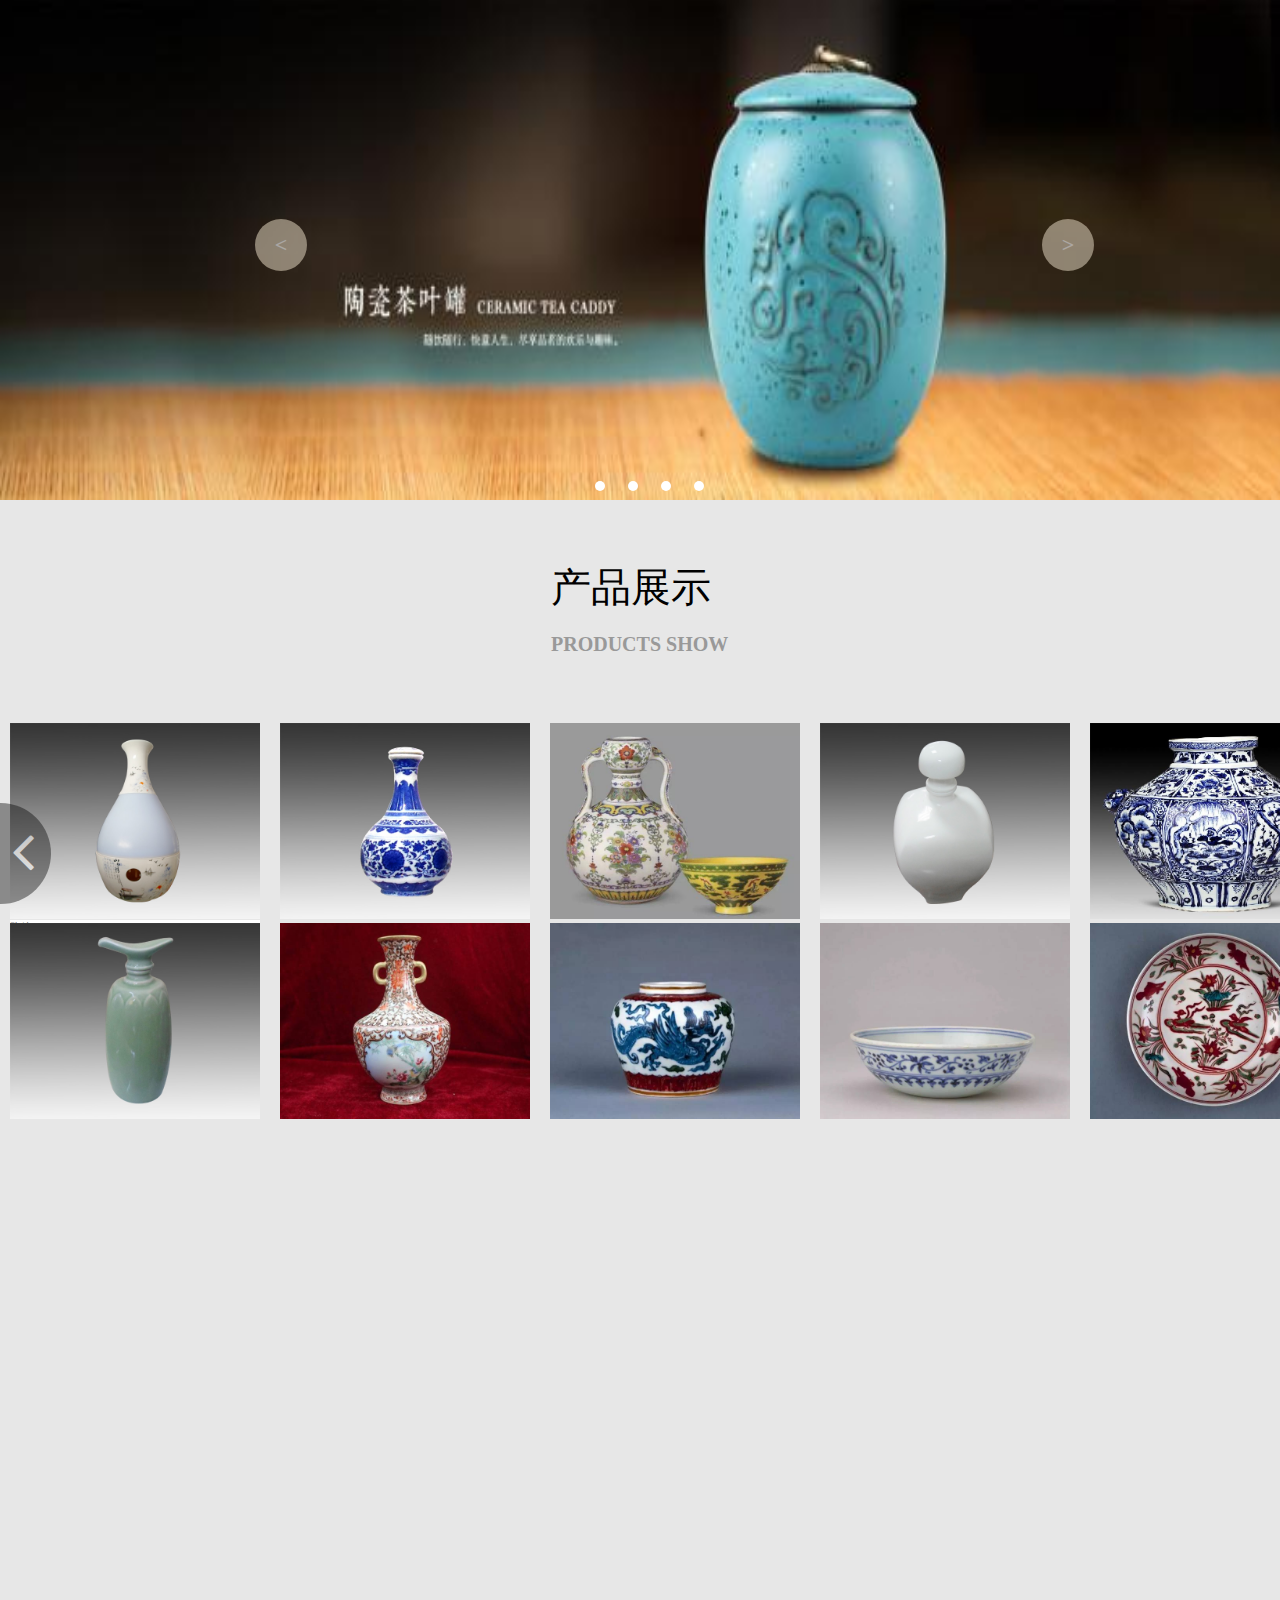
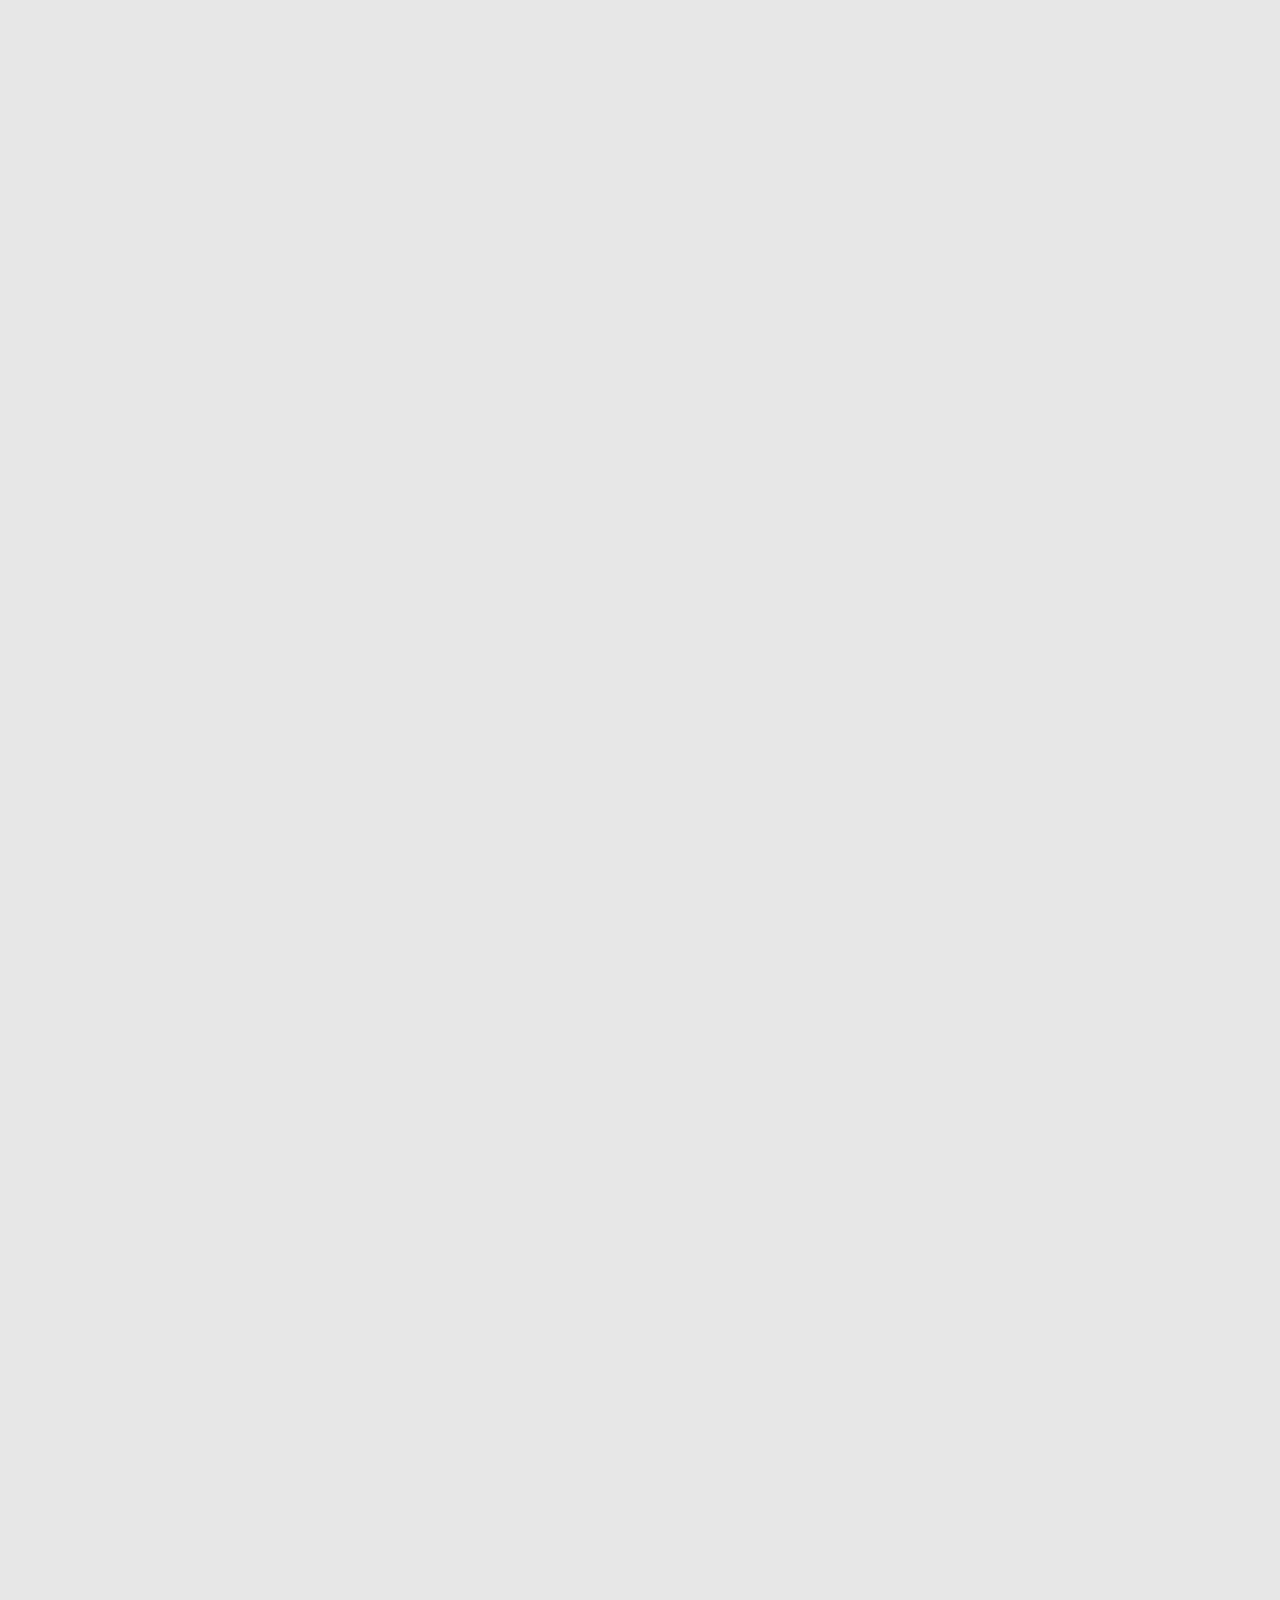
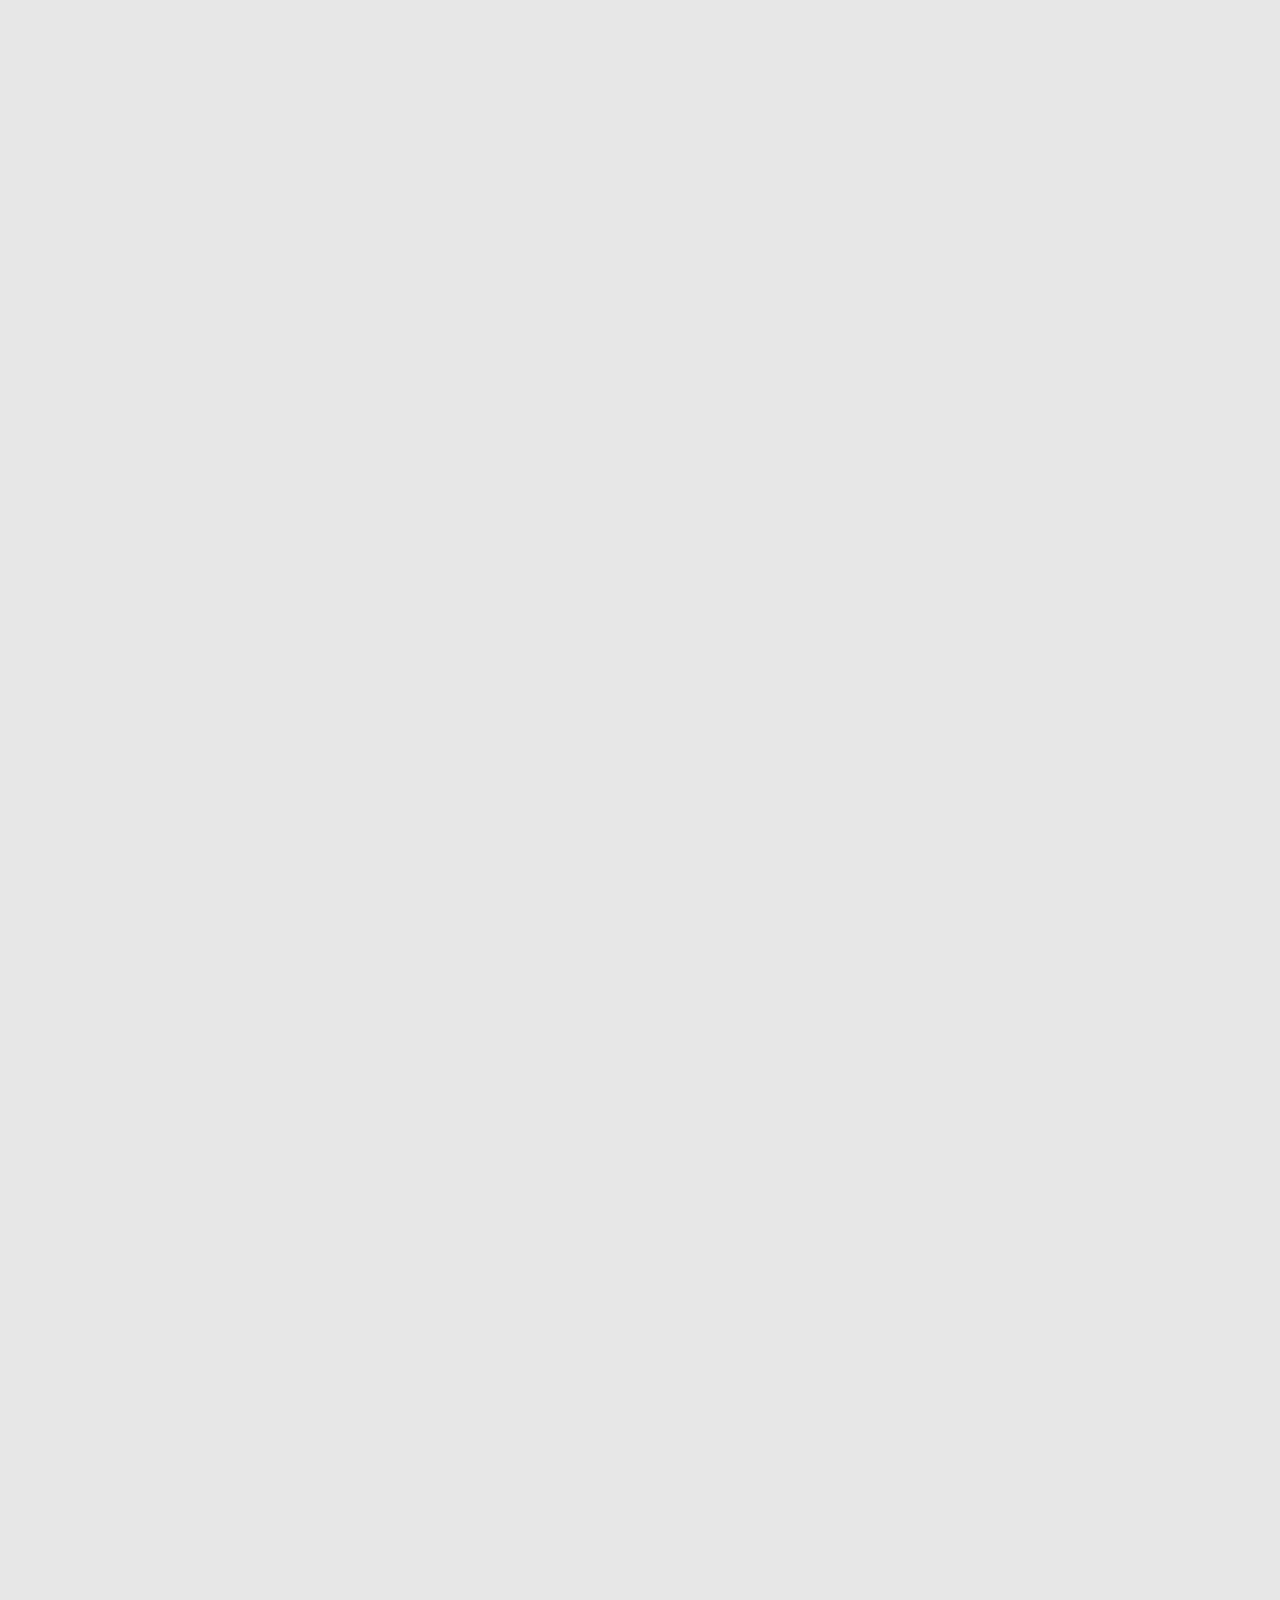
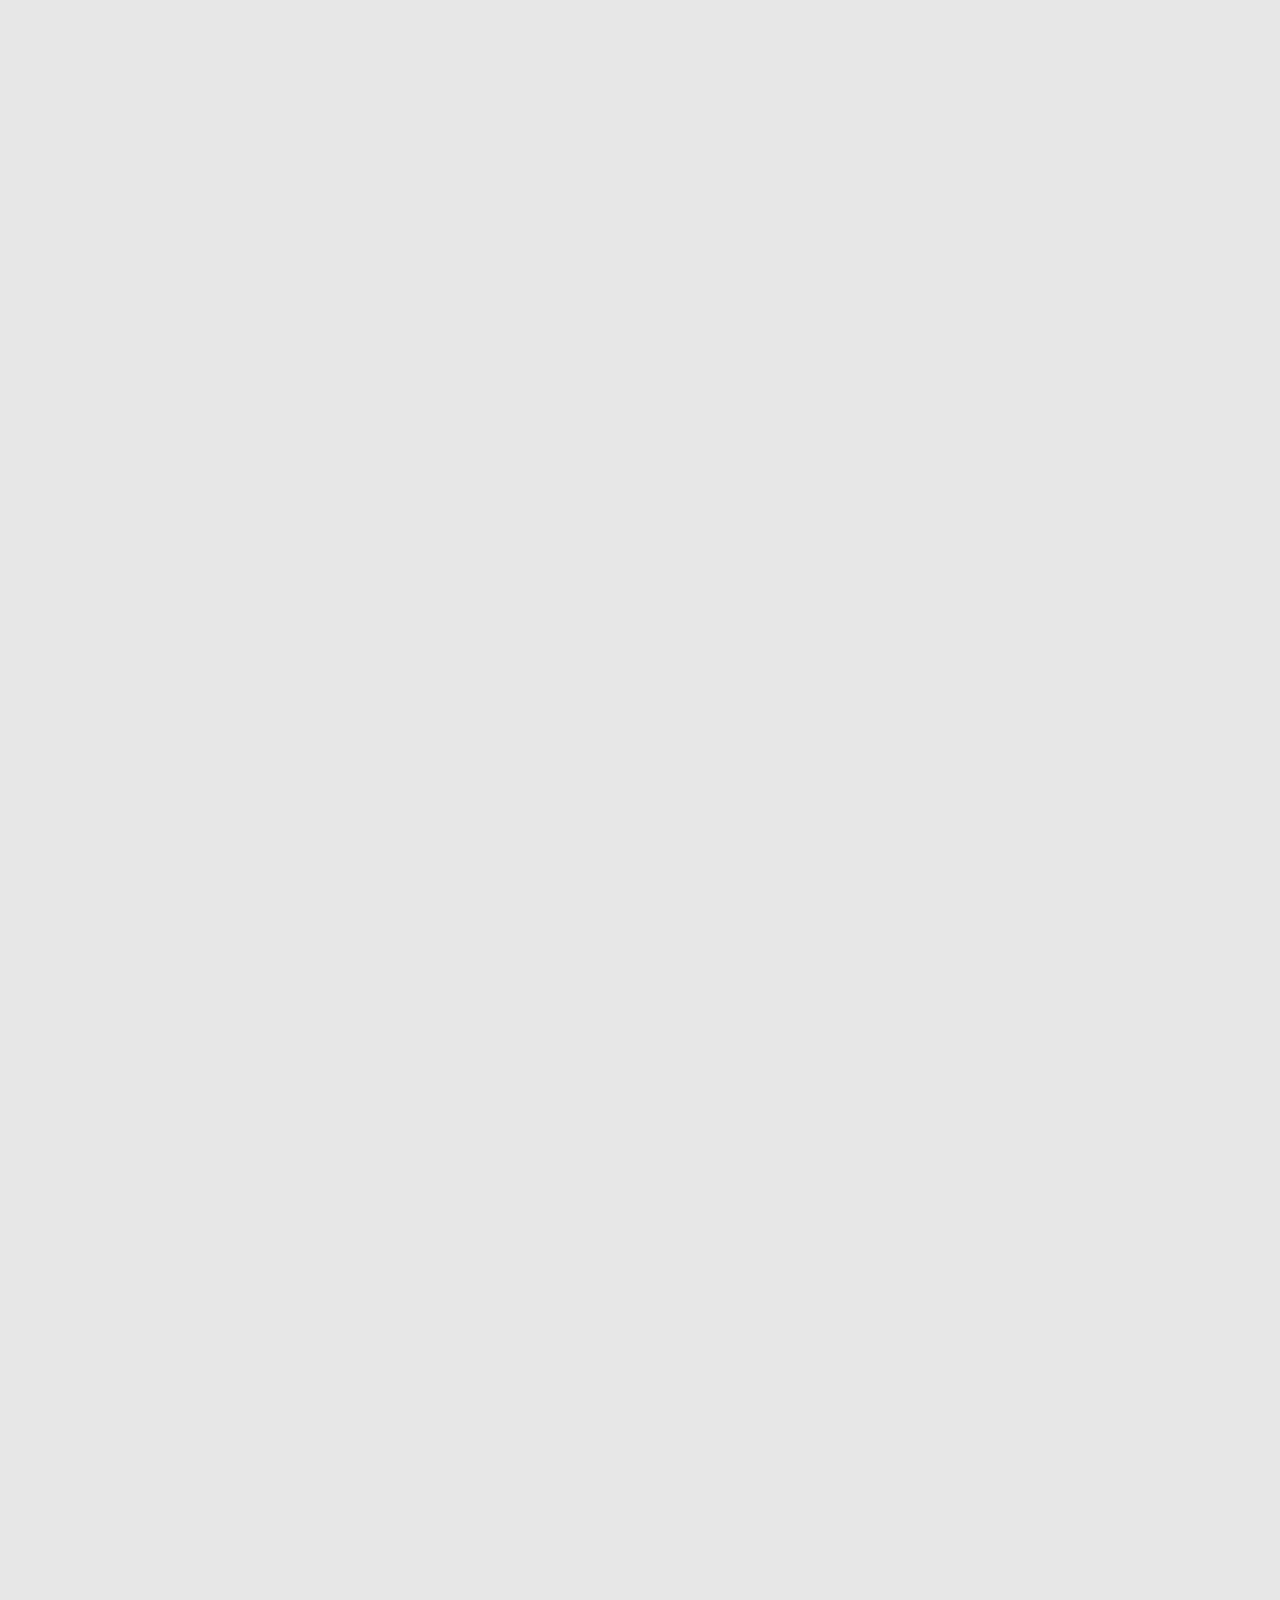
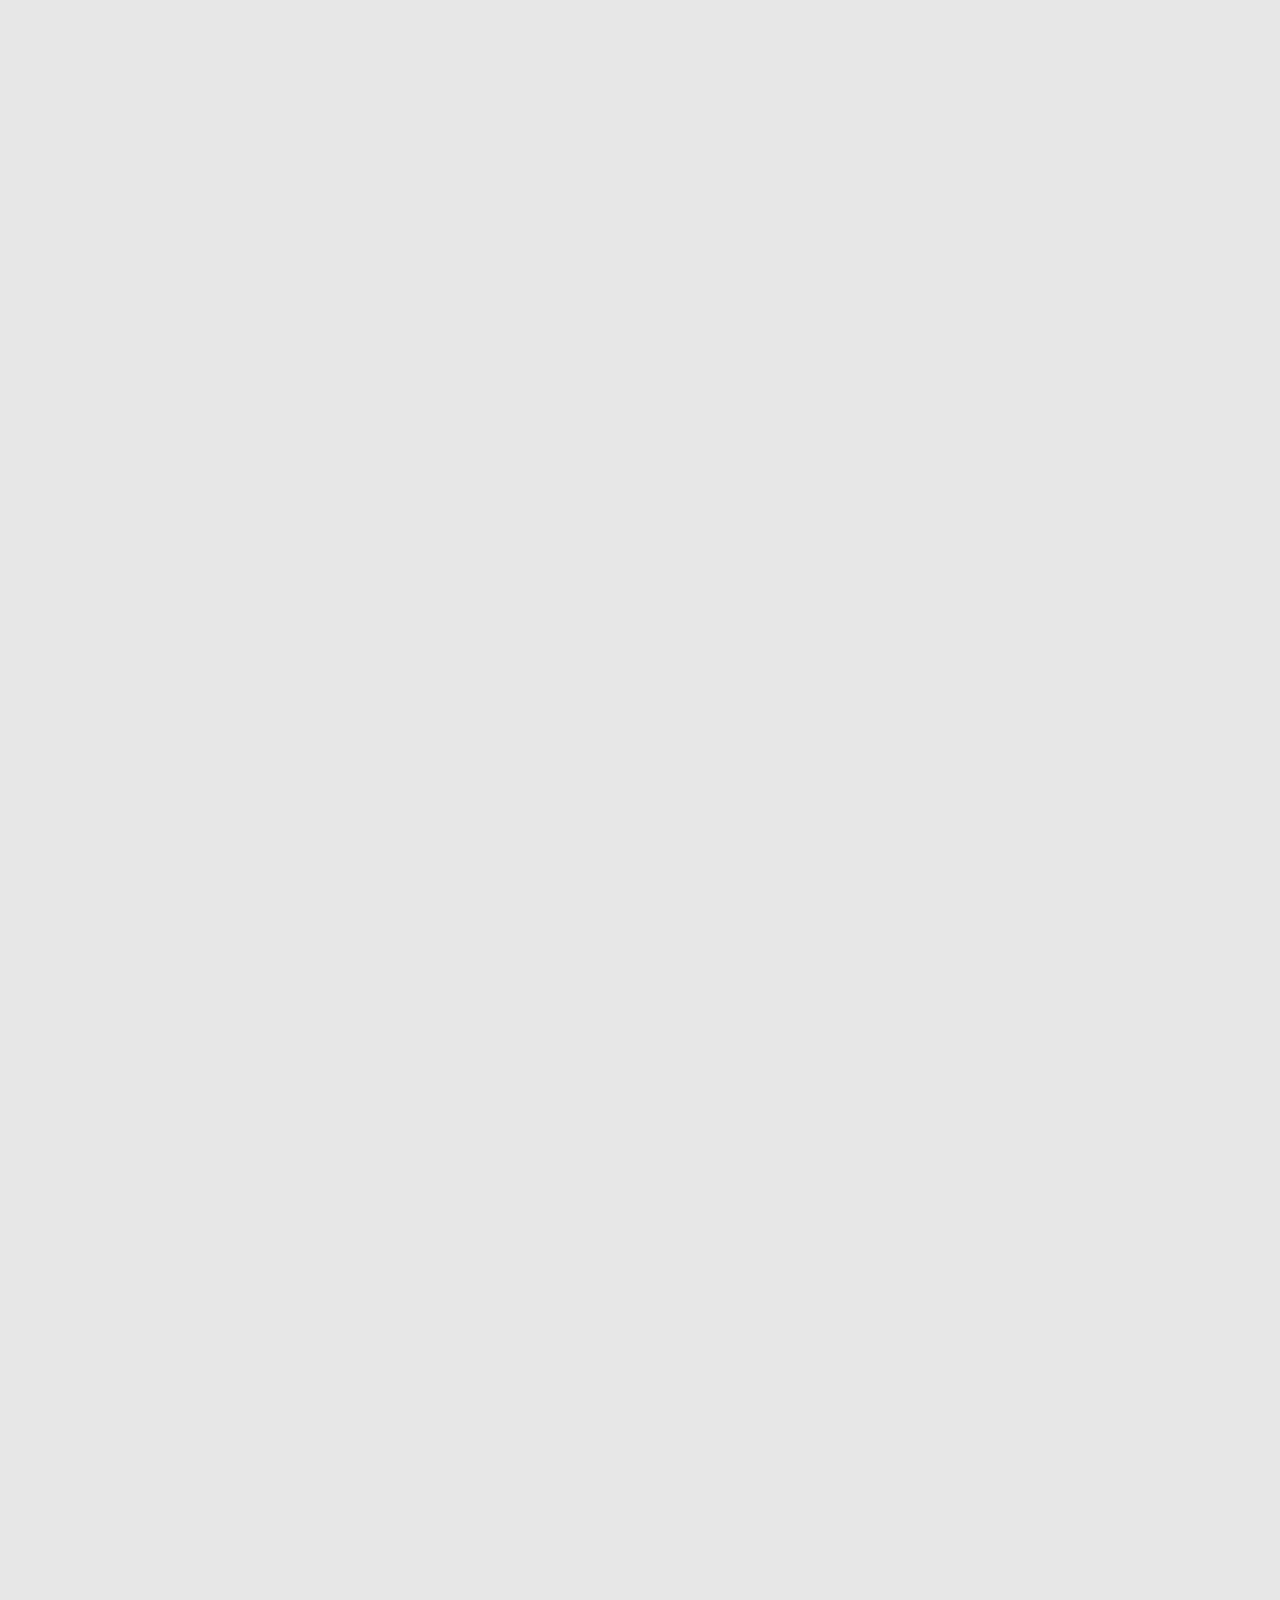
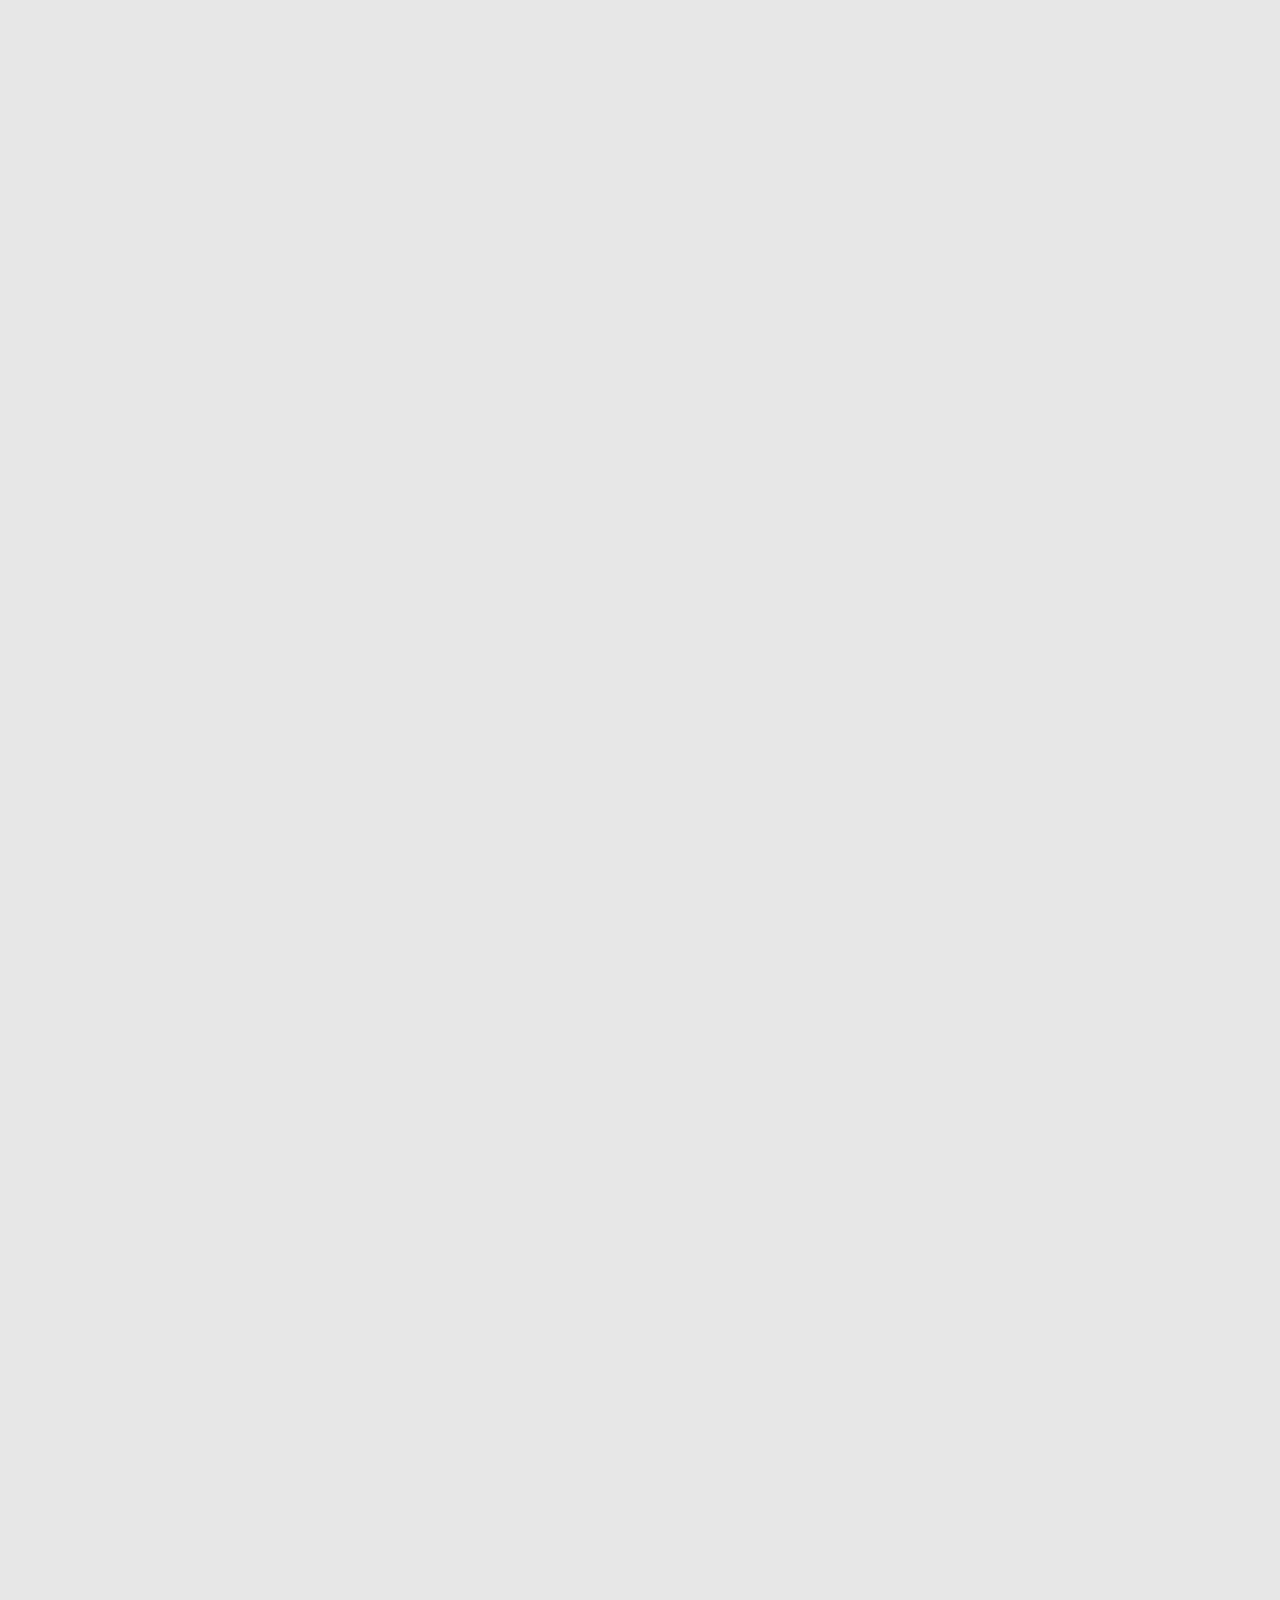
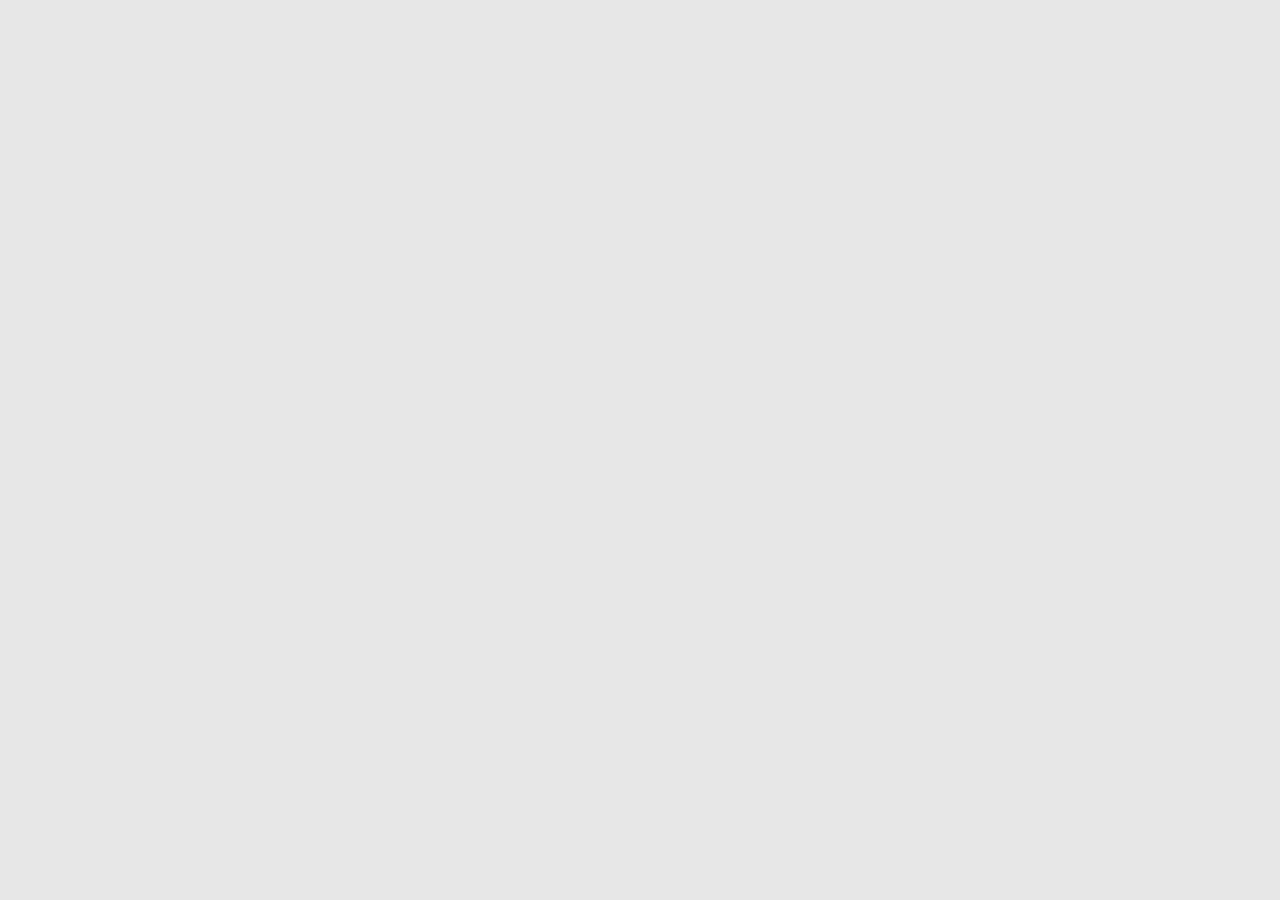
==== html/MOSO.html @ d7e64774 "头和尾" ====
<!DOCTYPE html>
<html>

	<head>
		<meta charset="UTF-8">
		<title>MOSO</title>
		<link rel="icon" href="../favicon.ico">
		<link rel="stylesheet" href="../css/reset.css">
		<link rel="stylesheet" href="../css/header.css">
		<link rel="stylesheet" href="../css/MOSO.css">
		<script src="http://libs.baidu.com/jquery/1.9.1/jquery.min.js"></script>
		<script src="http://libs.baidu.com/jquery/1.11.3/jquery.min.js"></script>
		<script src="http://www.jq22.com/jquery/jquery-1.10.2.js"></script>
		<script type="text/javascript" src="../js/Lunbo.js" ></script>
		<script type="text/javascript" src="../js/MOSO.js"></script>
		<link rel="stylesheet" href="../img/c_font_1078536_iohhaiao0sa/iconfont.css">
	</head>

	<body>
		<!--banner发的轮播图-->
		<div class="c_slider">
			<!--图片轮播-->
			<ul class="c_slider-main">
				<li class="c_slider-panel">
					<a><img src="../img/c_taoCi_B1.jpg"></a>
				</li>
				<li class="c_slider-panel">
					<a><img src="../img/c_taoCi_B2.jpg"></a>
				</li>
				<li class="c_slider-panel">
					<a><img src="../img/c_taoCi_B3.jpg"></a>
				</li>
				<li class="c_slider-panel">
					<a><img src="../img/c_taoCi_B4.jpg"></a>
				</li>
			</ul>
			<!--图片轮播-->
			<!--指示器-->
			<div class="c_slider-extra">
				<ul class="c_slider-nav">
					<li class="c_slider-item"></li>
					<li class="c_slider-item"></li>
					<li class="c_slider-item"></li>
					<li class="c_slider-item"></li>
				</ul>
				<!--左右按钮-->
				<div class="c_slider-page">
					<a class="c_slider-pre" href="#"> &lt;</a>
					<a class="c_slider-next" href="#">&gt;</a>
				</div>
			</div>
			<!--指示器-->
		</div>
		<!--banner发的轮播图-->
		<!--产品展示-->
		<section id="c_product">
			<!--产品展示标题-->
			<div class="c_product_title">
				<h3>产品展示</h3>
				<p>PRODUCTS&nbsp;SHOW</p>
			</div>
			<!--产品展示轮播图-->
			<div class="c_Box">
		    	<div class="content">
		    		<div class="c_Box_con clearfix">
		    			<span class="btnl btn" id="btnl"><span class="iconfont icon-zuoyoujiantou-copy-copy-copy-copy"></span></span>
		    			<span class="btnr btn" id="btnr"><span class="iconfont icon-zuoyoujiantou-copy-copy-copy"></span></span>
		    			
		    			<div class="conc_Box" id="c_BoxUl">
			    			<ul>
			    				<li class="cur">
			    					<img src="../img/c_pro1.jpg">
			    					<div id="c_pro_zi">
			    						<h3>陶瓷</h3>
			    						<p>柔和,色彩多样</p>
			    						<ul id="c_pro_hover">
			    							<li><a href="#">颜色</a></li>
			    							<li><a href="#">色彩度</a></li>
			    							<li><a href="#">色彩都是度</a></li>
			    							<li><a href="#">色度</a></li>
			    						</ul>
			    						<div class="c_pro_jt"><span class="iconfont icon-zuoyoujiantou-copy-copy-copy"></span></div>
			    					</div>
			    				</li>
			    				<li class="cur"><img src="../img/c_pro2.jpg"></li>
			    				
			    				<li class="cur"><img src="../img/c_pro3.jpeg"></li>
			    			
			    				<li class="cur"><img src="../img/c_pro4.jpg"></li>
			    				
			    				<li class="cur"><img src="../img/c_pro5.jpg"></li>
			    				<li class="cur"><img src="../img/c_pro6.jpg"></li>
			    				
			    				<li class="cur"><img src="../img/c_pro7.jpeg"></li>
			    				
			    				<li class="cur"><img src="../img/c_pro8.jpg"></li>
			    			
			    				<li class="cur"><img src="../img/c_pro9.jpeg"></li>
			    			
			    				<li class="cur"><img src="../img/c_pro10.jpg"></li>
		    				</ul>
		    			</div>
		    		</div>
		    		
		    	</div>
		    </div>
			<!--产品展示轮播图-->
		<!--产品展示-->
	</body>

</html>
---- css/header.css ----
/*头部*/
*{
	font-family: Arial;
}
.c_header{
	width: 100%;
	position:fixed;
	left:0px;
	top:0;
	z-index:9;
	/*transition: 1s;*/
}
/*上灰色导航条通栏背景色*/
.c_header_gray{
	height: 40px;
	background: #e7e7e7;
}
/*上灰色导航条内容*/
dl.c_gray_nav{
	width: 960px;
	margin: 0 auto;
}
dl.c_gray_nav>dt,dl.c_gray_nav>dd{
	float: left;
	line-height: 40px;
	font-size: 18px;
	color: #666;
}
/*上灰色导航条内容右边*/
dl.c_gray_nav>dd>a{
	color: #666;
}
dl.c_gray_nav>dd>a:hover{
	color: #70c201;
}
dl.c_gray_nav>dd:nth-child(4)>a:hover{
	color: #666;
}
dl.c_gray_nav>dd{
	margin-right: 20px;
}
dl.c_gray_nav>dd:nth-child(2){
	margin-left: 552px;
}
/*logo导航条背景通栏*/
#c_header_logo{
	height: 80px;
	background: #fff;
	/*background: pink;*/
}
/*logo导航条内容*/
.c_logo_nav{
	width: 1167px;
	margin: 0 auto;
}
/*logo导航条内容左边*/
.c_logo_nav>img{
	margin-top: 19px;
}
.c_logo_nav>ul>li{
	float: left;
	font-size: 20px;
	line-height: 80px;
	font-weight: bold;
	color: #3a2800;
	margin-left: 30px;
}
.c_logo_nav>ul>li:nth-child(1){
	margin-left: 17px;
}
.c_logo_nav>ul>li>a,.c_navRight>a{
	color: #3a2800;
	padding-bottom: 8px;
}
.c_logo_nav>ul>li>a:hover{
	color: #71c400;
	border-bottom: 3px solid #b4a078;
}
/*logo导航条内容右边*/
.c_navRight{
	font-size: 25px;
	color: #d30909;
	font-weight: bolder;
	line-height: 80px;
}
/*手机图标*/
.c_navRight>a:hover,.c_navUl ul>li>a:hover{
	color: #71c400;
}
.c_navRight>a>span{
	font-size: 18px;
}
/*导航条下拉块一级菜单*/
.c_navUl>li{
	position:relative;
}
.c_navUl ul>li>a{
	display: inline-block;
	font-size: 18px;
	font-weight: bold;
	color: #3a2800;
	padding: 10px 18px;
}
/*导航条下拉块二级菜单*/
.c_navUl>li>ul{
	display: none;
	width: 111px;
	position:absolute;
	top: 62px;
	left: -10px;
	background: #fff;
	/*background: yellow;*/
}
/*导航条下拉块三级菜单*/
.c_navUl>li>ul>li>ul{
	position:absolute;
	top: 0;
	left:100px;
	width: 125px;
	background: #fff;
	display: none;
}
.c_navUl>li>ul>li:nth-child(2)>ul{
	position:absolute;
	top: 40px;
	left:100px;
}
.c_navUl>li>ul>li:nth-child(3)>ul{
	position:absolute;
	top: 80px;
	left:100px;
}
---- css/MOSO.css ----
*{
	font-family: Arial;
}
/*轮播图*/
.c_slider,.c_slider-panel img,.c_slider-extra {
	width:1370px;
	height:500px;
}
/*轮播图大盒子*/
.c_slider {
	text-align:center;
	position:relative;
}
.c_slider-panel,.c_slider-nav,.c_slider-pre,.c_slider-next {
	position:absolute;
	z-index:8;
}
/*轮播图片*/
.c_slider-panel {
	position:absolute;
}
.c_slider-panel img {
	border:none;
}
/*指示器*/
.c_slider-extra {
	position:relative;
}
/*数字指示器*/
.c_slider-nav {
	margin-left:-100px;
	position:absolute;
	left:50%;
	bottom:5px;
}
.c_slider-nav li {
	height:10px;
	width:10px;
	border-radius:50%;
	background:#fff;
	cursor:pointer;
	margin:0 10px;
	overflow:hidden;
	text-align:center;
	display:inline-block;
	/*border: 5px solid ;*/
}
.c_slider-nav .c_slider-item-selected {
	background: #a7936e;
	box-shadow: 0 0 0 4px #dfcead;
}
/*左右按钮*/
.c_slider-page a {
	background: #d0c4af;
	opacity: 0.6;
	color:#fff;
	font-weight: bolder;
	font-size: 25px;
	text-align:center;
	display:block;
	font-family:"simsun";
	font-size:22px;
	width:52px;
	height:52px;
	border-radius: 50%;
	line-height:52px;
	margin-top:-31px;
	position:absolute;
	top:50%;
}
.c_slider-page a:HOVER {
	opacity: 1;
}
.c_slider-pre{
	left:255px;
}
.c_slider-next {
	left:1042px;
}
/*=====================================================*/
/*产品展示*/
#c_product{
	width: 100%;
	height: 10000px;
	background: #e7e7e7;	
}
/*产品展示标题*/
.c_product_title{
	width: 178px;
	margin: 0 auto;
}
.c_product_title>h3{
	font-size: 40px;
	font-family: Arial;
	padding-top: 60px;
}
.c_product_title>p{
	font-size:20px;
	color: #999;
	font-weight: bold;
	margin-top: 18px;
	padding-bottom: 67px;
}

/*==========================================================*/
/*产品展示轮播图*/
.c_Box {position: relative;}
.c_Box .content {width: 1370px;margin: 0 auto;}
.c_Box .c_Box_con {position: relative;}
.c_Box .c_Box_con .btnl {position: absolute;}
.c_Box .c_Box_con .btn {
	display: block;
	width: 101px;
	height: 101px;
	line-height: 101px;
	color: #fff;
	background:#000;
	opacity:0.4;
	position: absolute;
	top: 80px;
	cursor: pointer;
	z-index: 10;
	text-align: center;
	border-radius: 50%;
}
.c_Box .c_Box_con .btn>span{
	font-size: 40px;
}
.c_Box .c_Box_con .btnl>span{
	margin-left: 50px;
}
.c_Box .c_Box_con .btnr>span{
	margin-right: 50px;
}
.c_Box .c_Box_con .btnl {left: -50px;}
.c_Box .c_Box_con .btnr {right: -25px;}
.c_Box .c_Box_con .btn:hover {opacity:0.8;}
.c_Box .c_Box_con .conc_Box {position: relative;overflow: hidden;}
.c_Box .c_Box_con .conc_Box>ul {position: relative;list-style: none;}
.c_Box .c_Box_con .conc_Box>ul>li {
	float: left;
	width: 250px;
	height: 200px;
	margin:0 10px;
	overflow: hidden;
	position: relative;
}
.c_Box .c_Box_con .conc_Box>ul>li:first-child {margin-left: 10px;}
.c_Box .c_Box_con .conc_Box>ul>li>img {display: block;width: 250px;height: 196px;transition: all 0.5s;}
.c_Box .c_Box_con .conc_Box>ul>li:hover>img {transform: scale(1.2);z-index: 99;}

/*产品图片下的字*/
.conc_Box>ul #c_pro_zi{
	width: 250px;
	height: 185px;
	background: #fff;
	position: absolute;
	top: 197px;
}
---- img/c_font_1078536_iohhaiao0sa/iconfont.css ----
@font-face {font-family: "iconfont";
  src: url('iconfont.eot?t=1552096303967'); /* IE9 */
  src: url('iconfont.eot?t=1552096303967#iefix') format('embedded-opentype'), /* IE6-IE8 */
  url('[data-uri]') format('woff2'),
  url('iconfont.woff?t=1552096303967') format('woff'),
  url('iconfont.ttf?t=1552096303967') format('truetype'), /* chrome, firefox, opera, Safari, Android, iOS 4.2+ */
  url('iconfont.svg?t=1552096303967#iconfont') format('svg'); /* iOS 4.1- */
}

.iconfont {
  font-family: "iconfont" !important;
  font-size: 16px;
  font-style: normal;
  -webkit-font-smoothing: antialiased;
  -moz-osx-font-smoothing: grayscale;
}

.icon-c_icon2:before {
  content: "\e602";
}

.icon-shouji:before {
  content: "\e672";
}

.icon-shouji1:before {
  content: "\e750";
}

.icon-gerentouxiang-:before {
  content: "\e65b";
}

.icon-xiangmulan-weixinhao:before {
  content: "\e628";
}

.icon-arrow-up:before {
  content: "\e611";
}

.icon-zuoyoujiantou-copy-copy-copy:before {
  content: "\e600";
}

.icon-fangdajing:before {
  content: "\e601";
}

.icon-fangzi:before {
  content: "\e682";
}

.icon-QQ:before {
  content: "\e685";
}

.icon-shangjiantou:before {
  content: "\e603";
}

.icon-weibo:before {
  content: "\e98e";
}

.icon-triangle-right:before {
  content: "\e604";
}

.icon-zuoyoujiantou-copy-copy-copy-copy:before {
  content: "\e605";
}

.icon-triangle-right-copy:before {
  content: "\e98f";
}
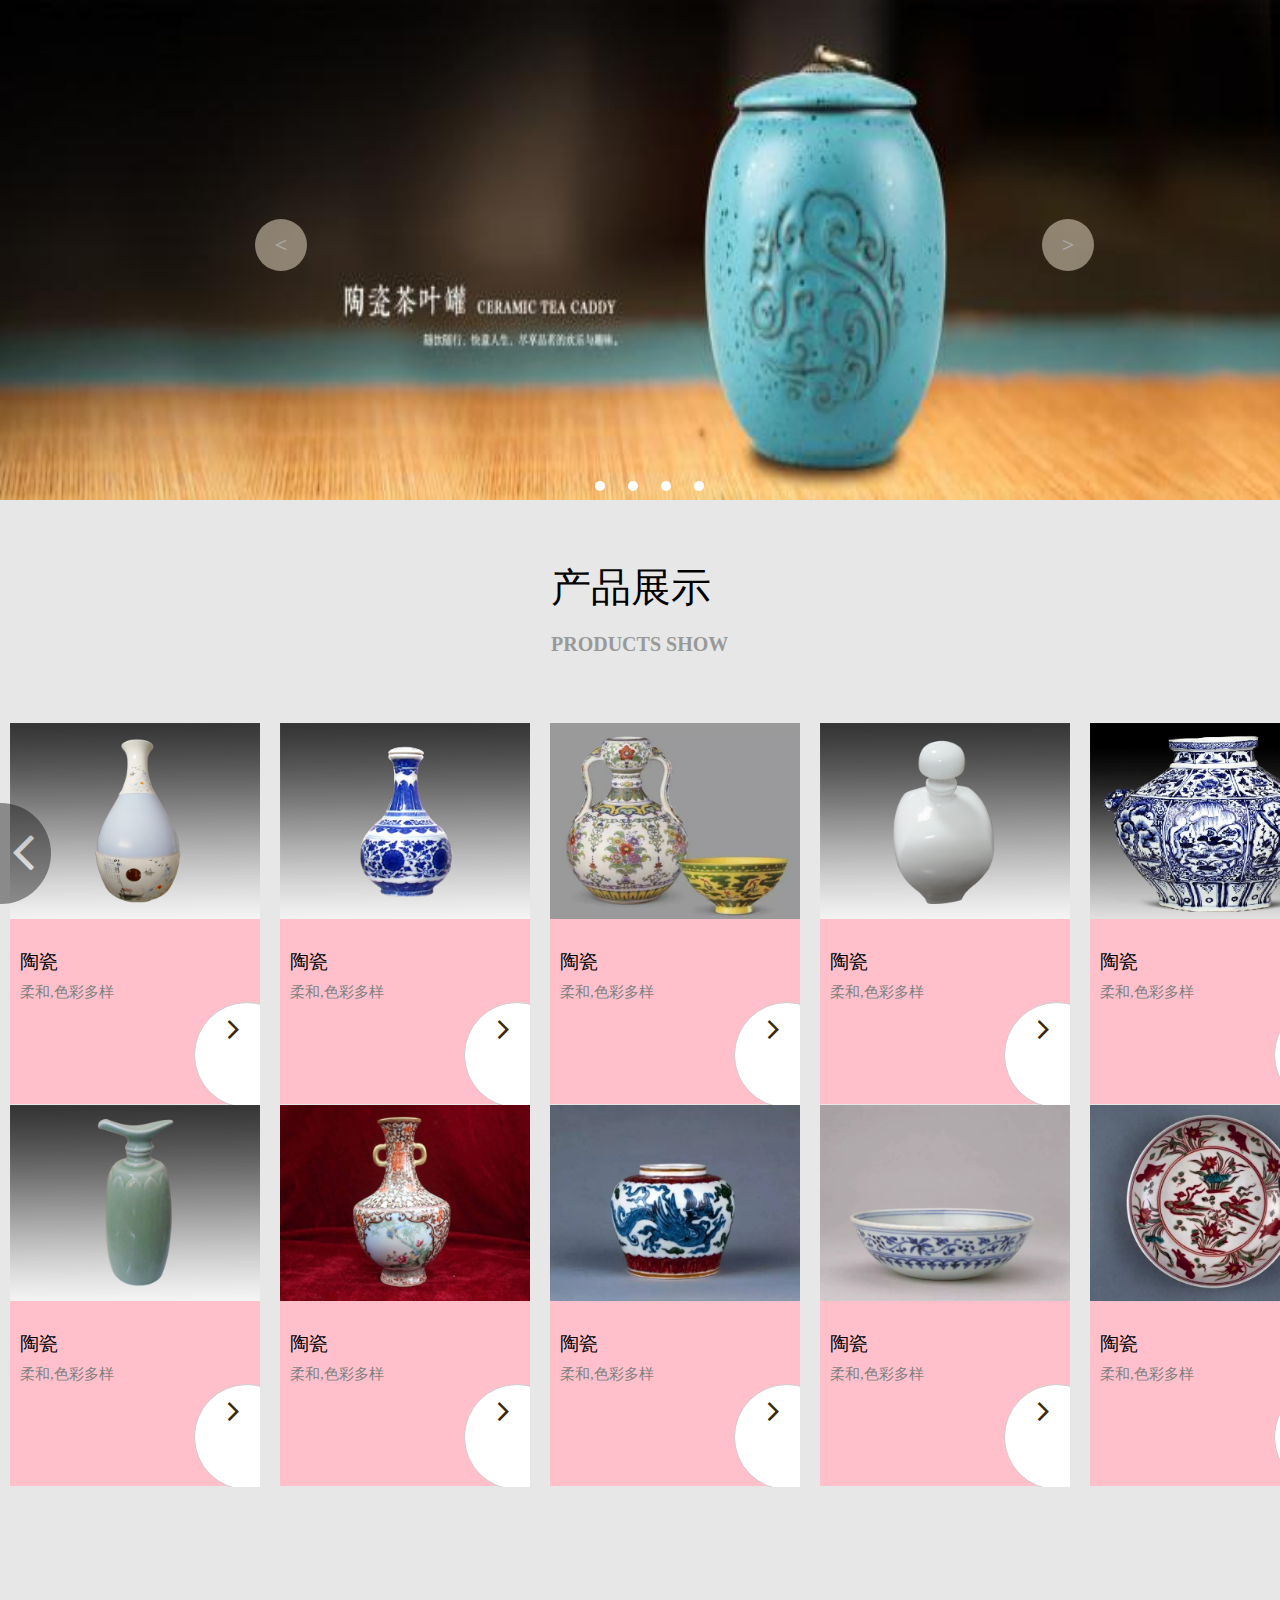
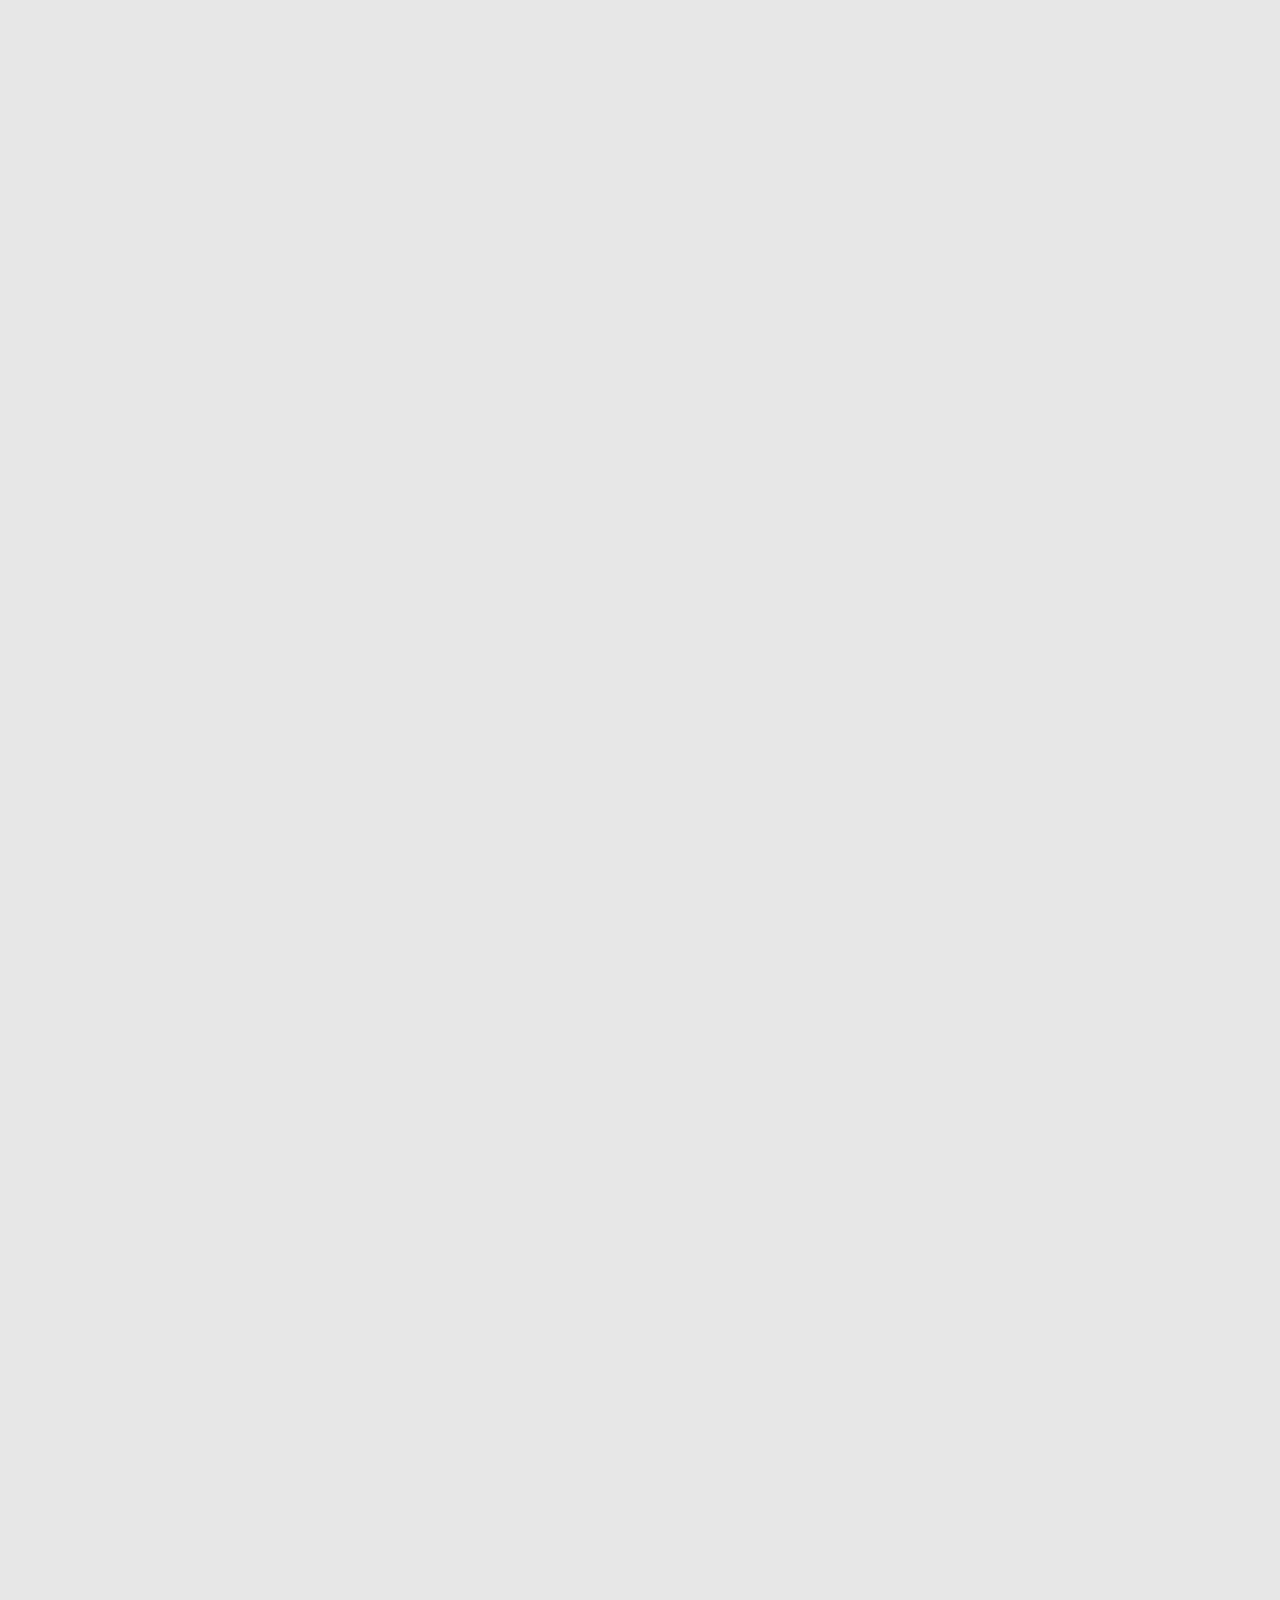
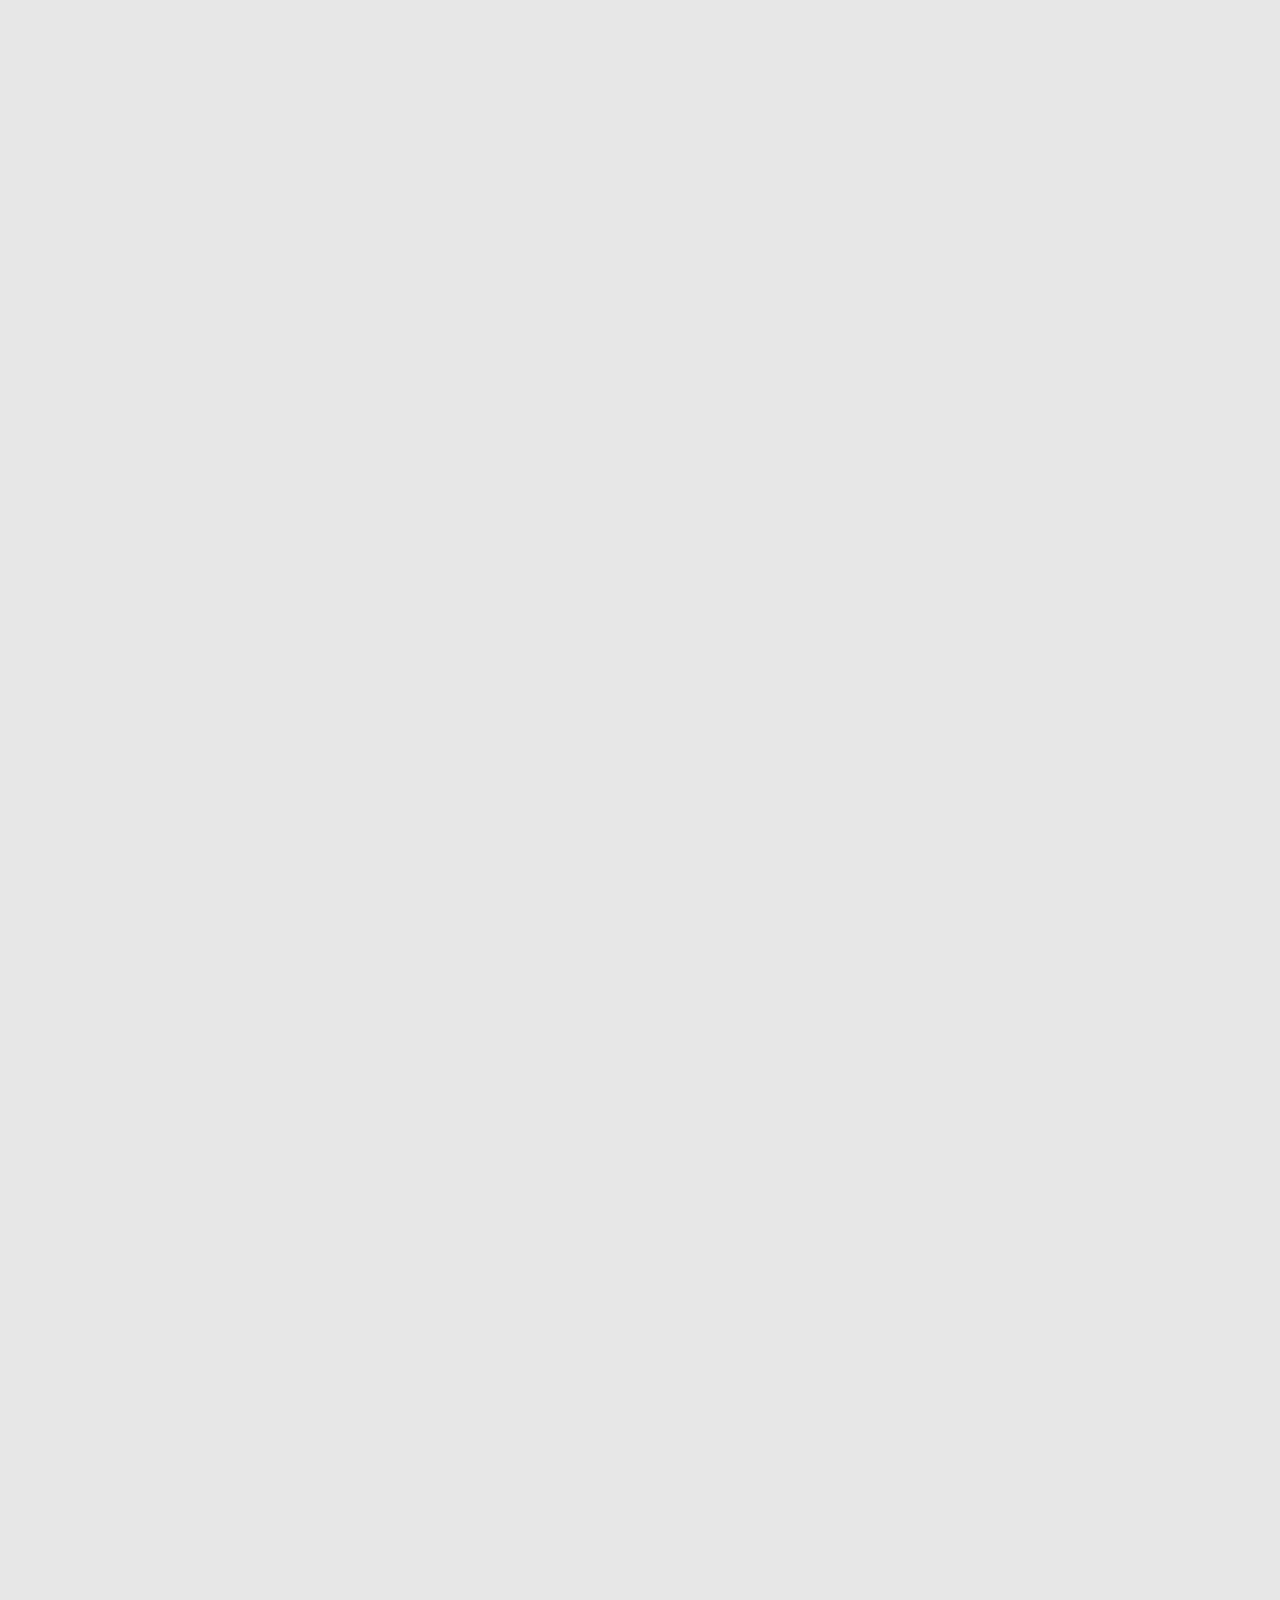
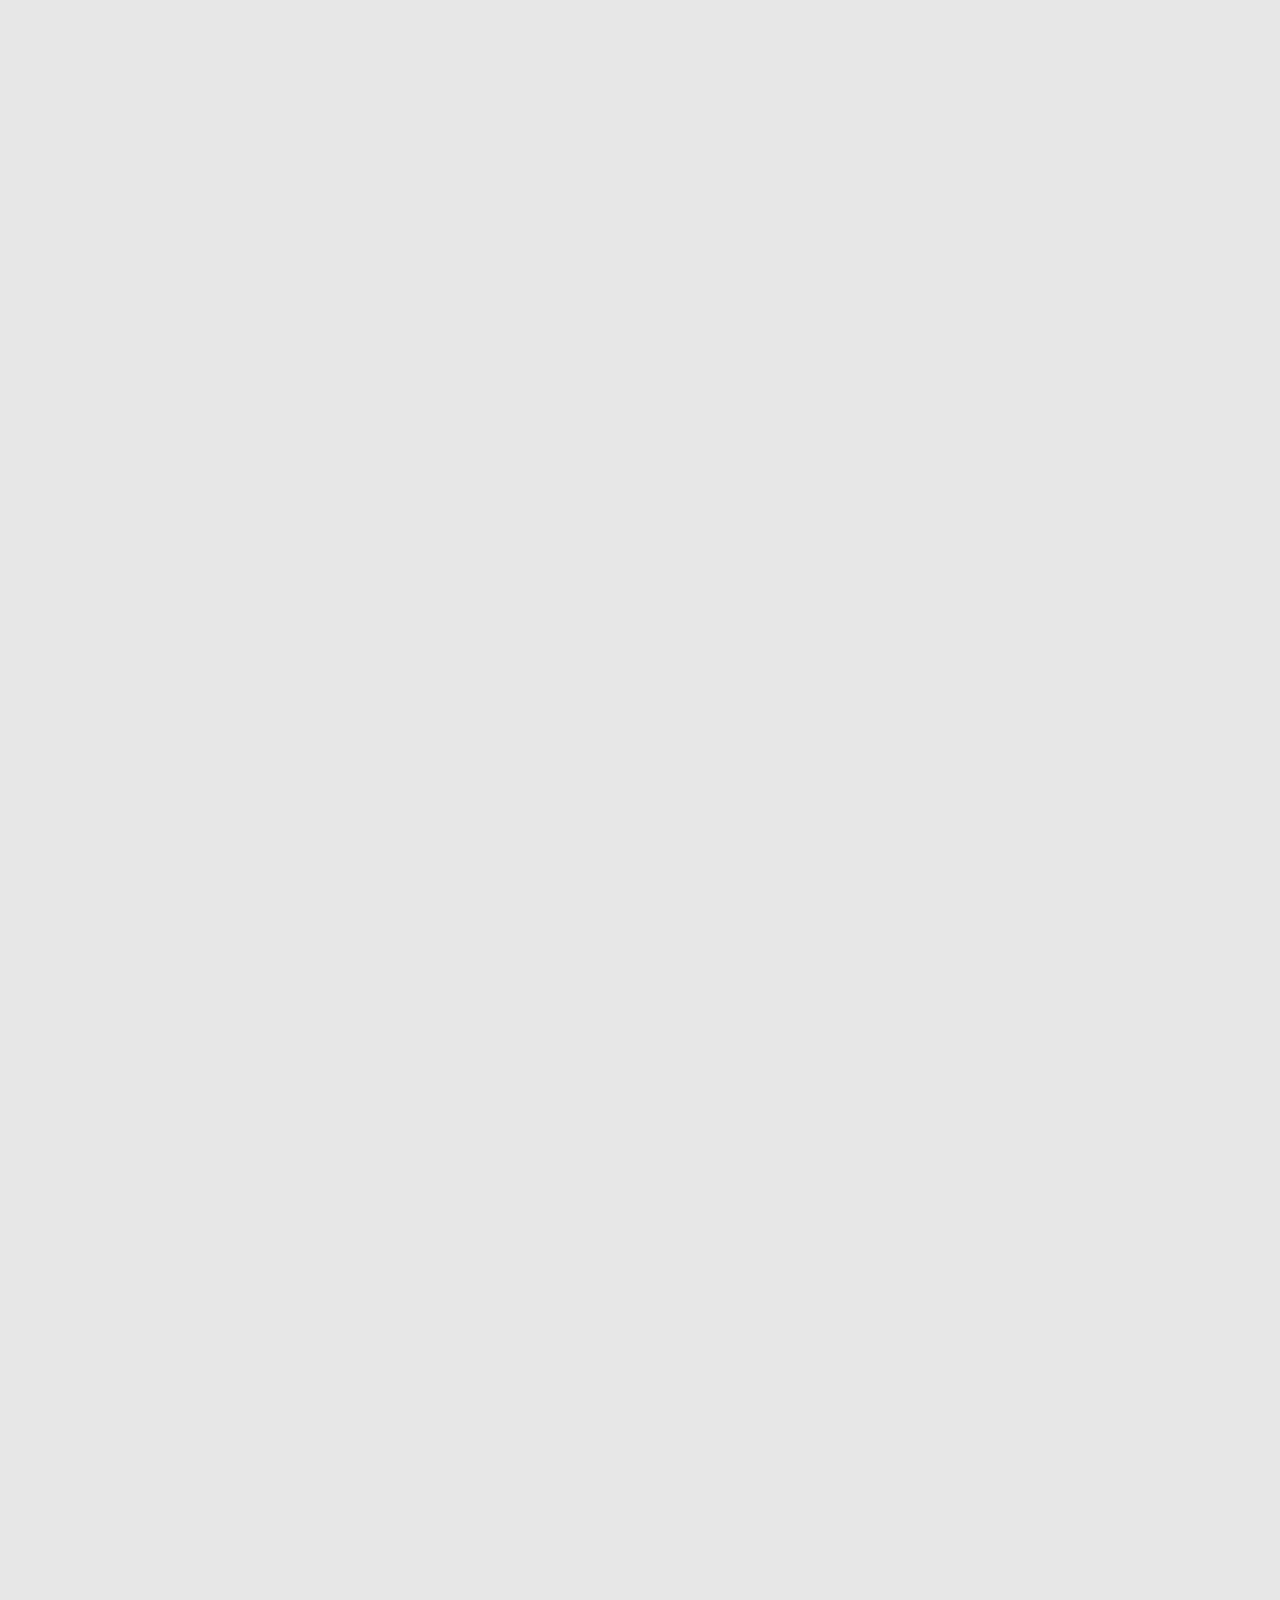
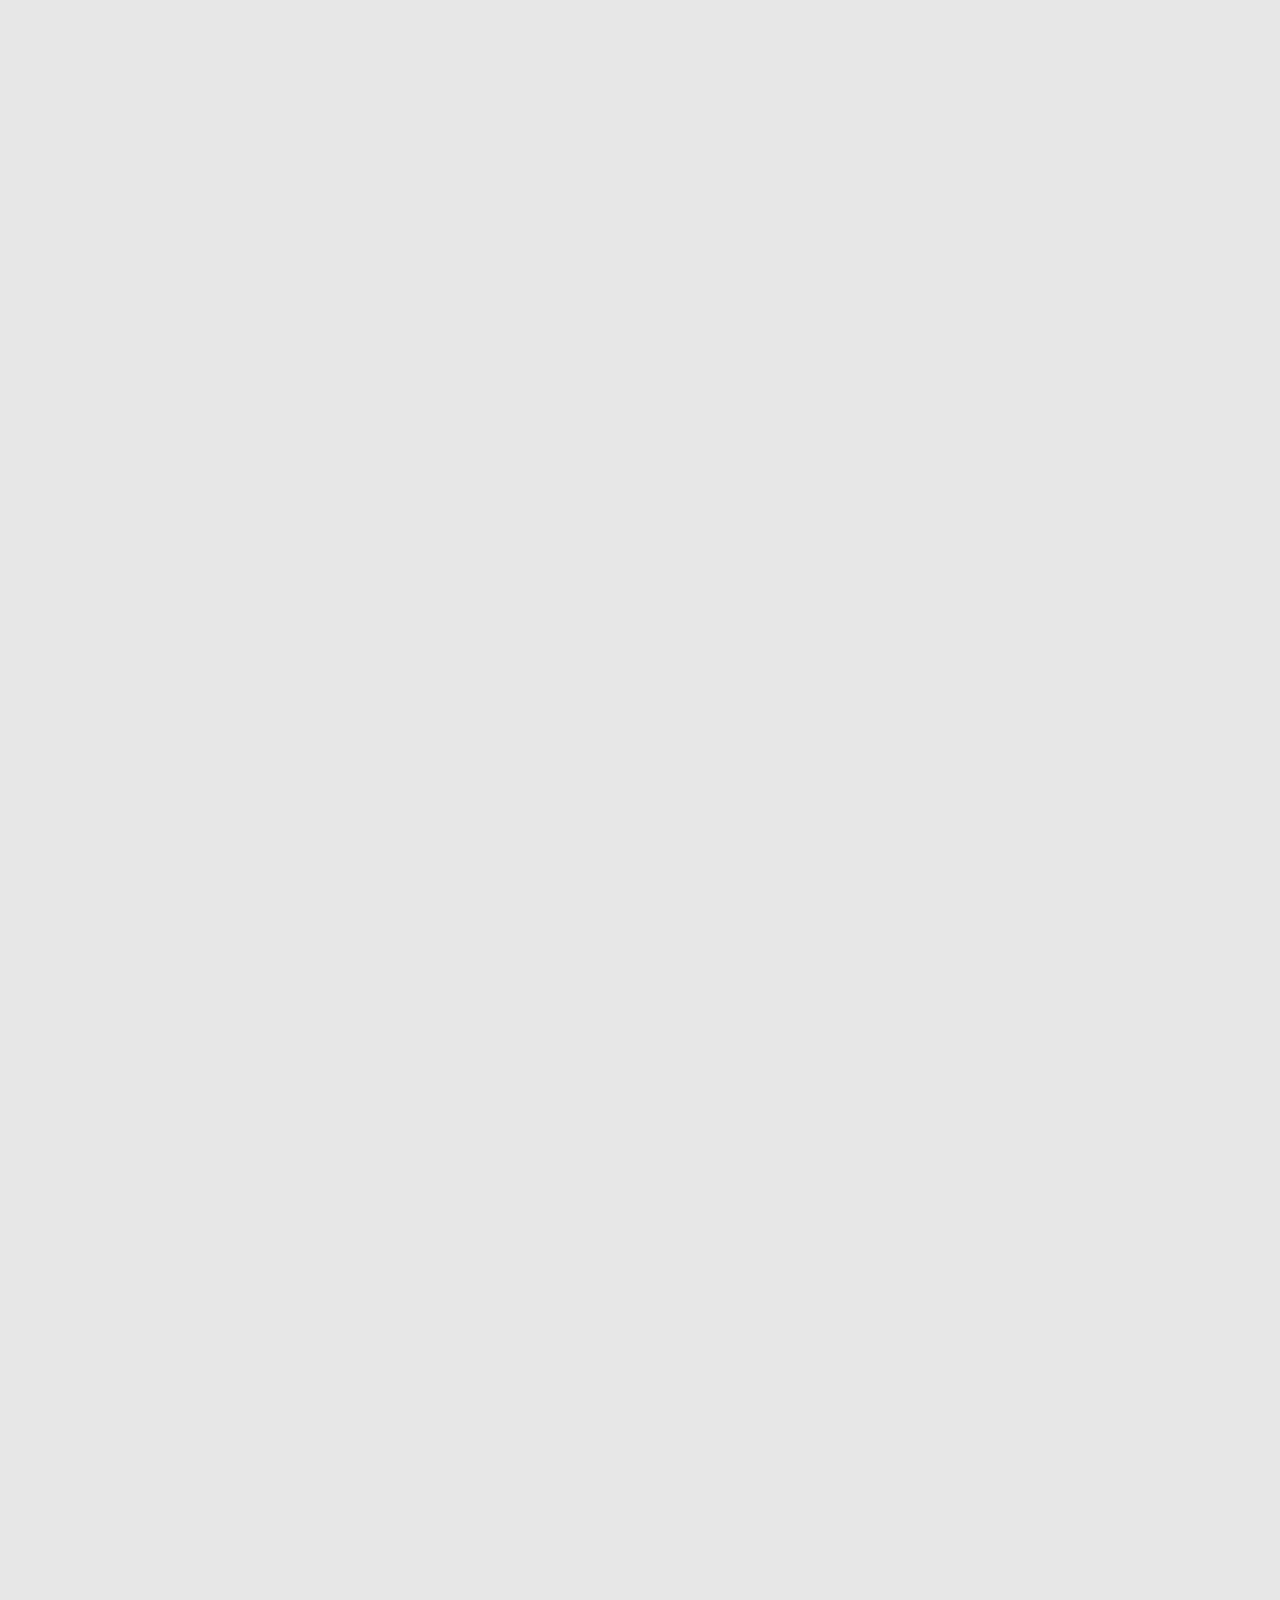
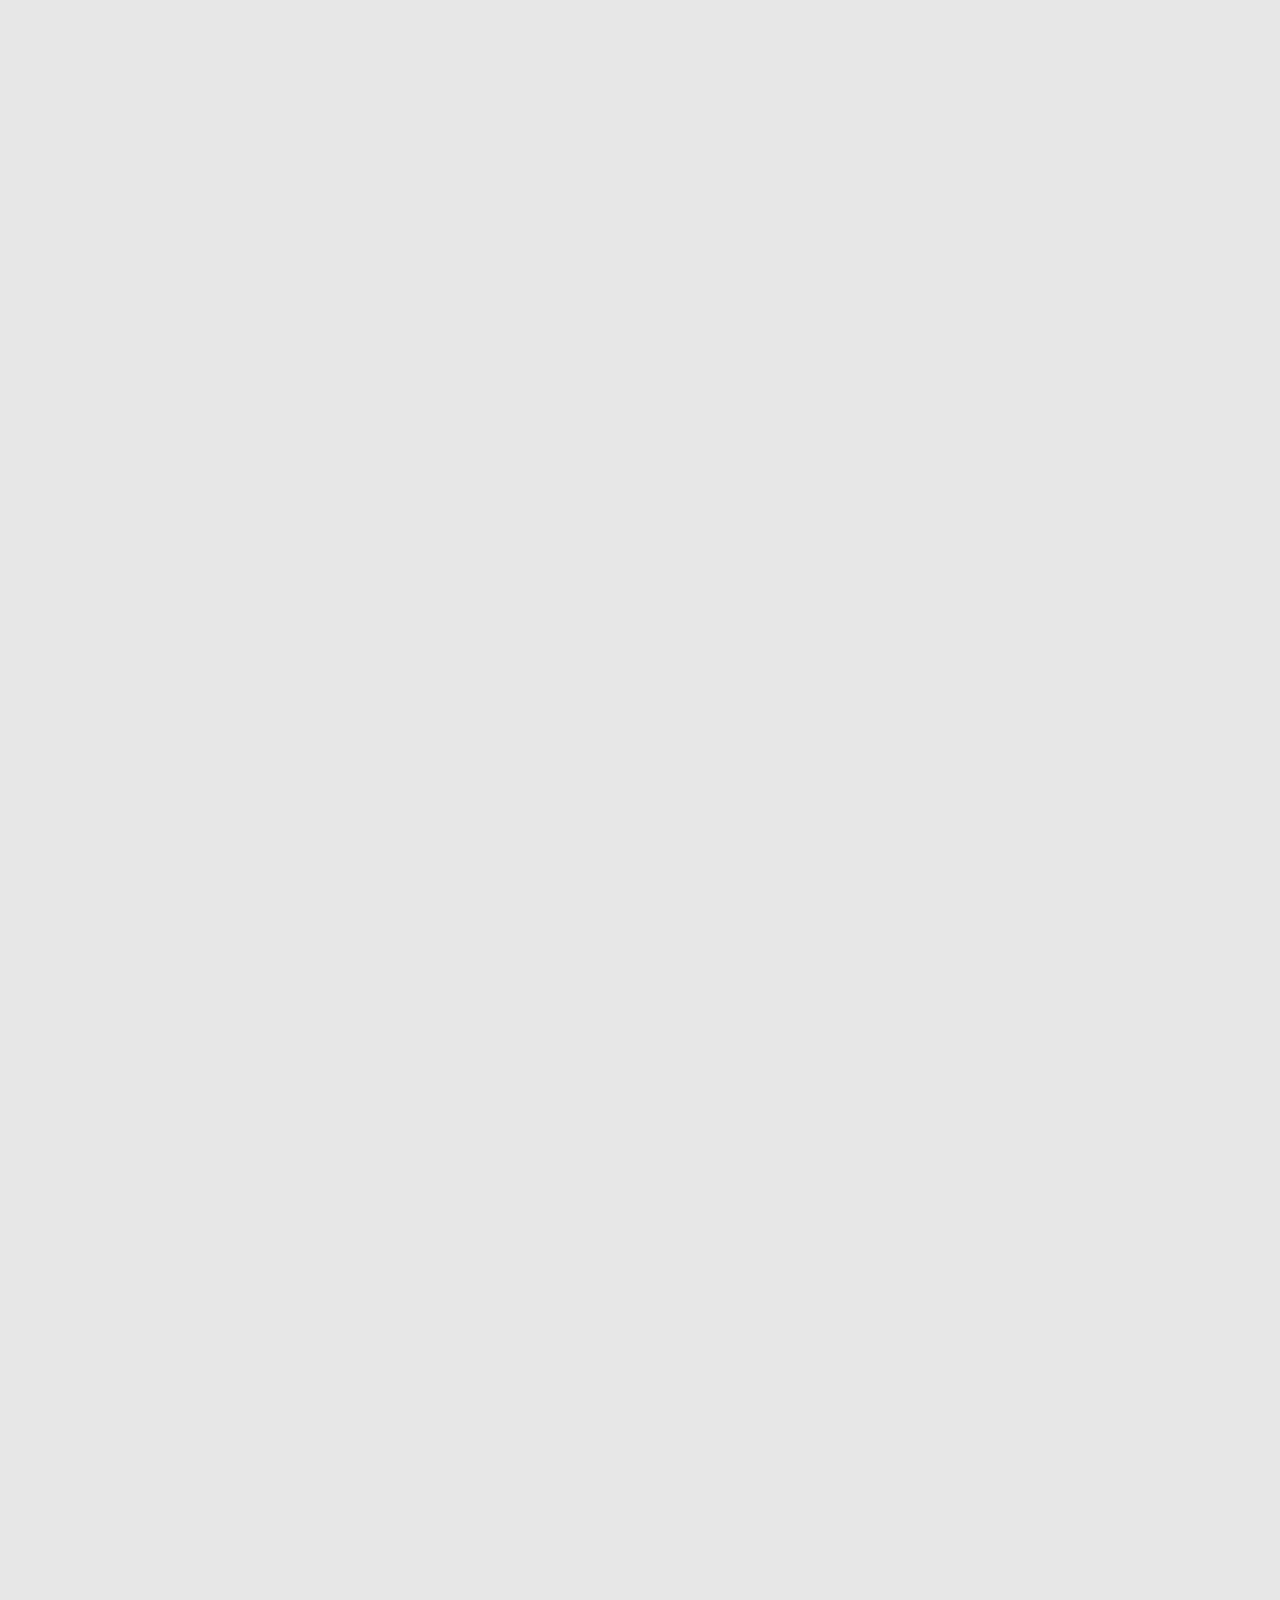
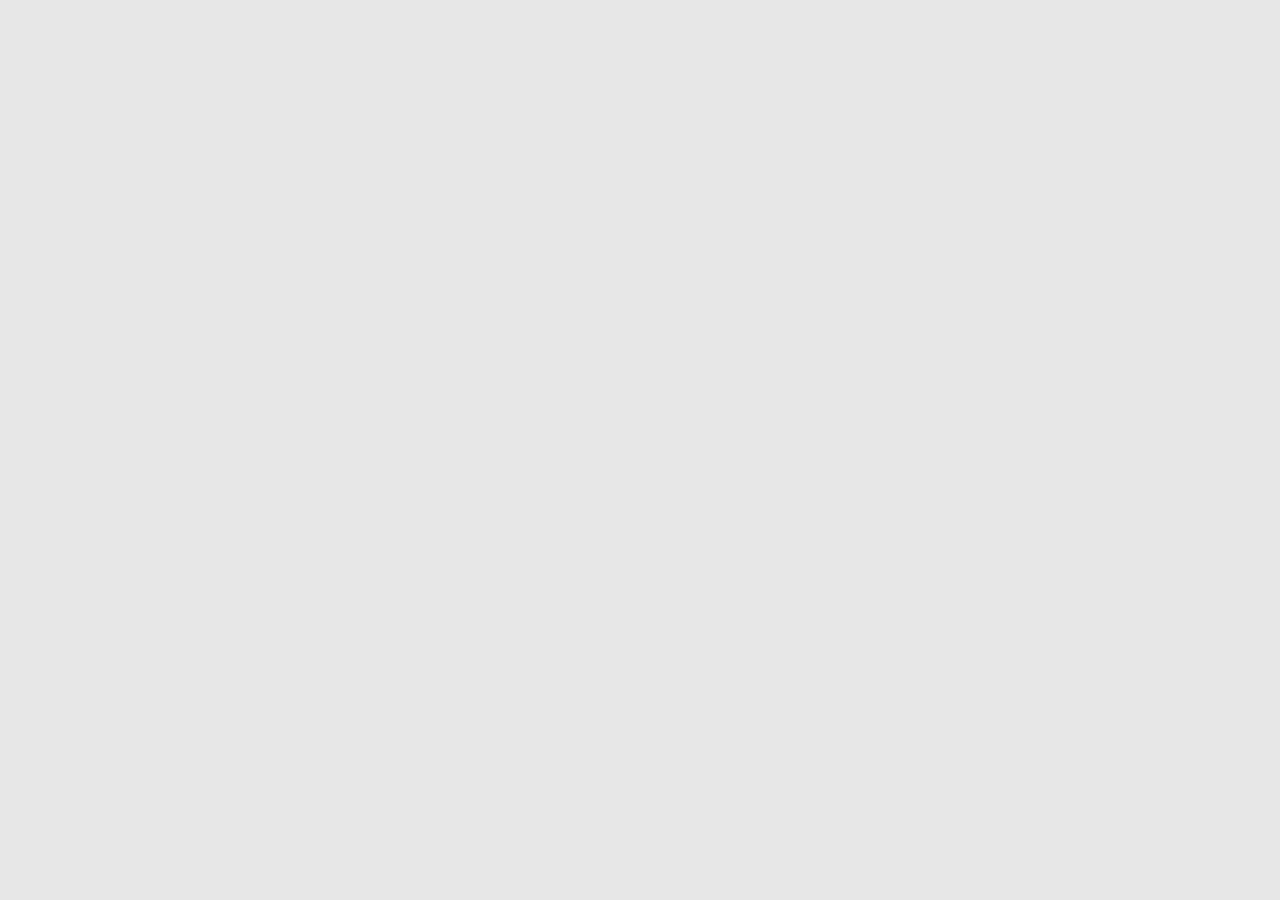
==== commit acdc18e3: "789" ====
--- a/html/MOSO.html
+++ b/html/MOSO.html
@@ -11,7 +11,7 @@
 		<script src="http://libs.baidu.com/jquery/1.9.1/jquery.min.js"></script>
 		<script src="http://libs.baidu.com/jquery/1.11.3/jquery.min.js"></script>
 		<script src="http://www.jq22.com/jquery/jquery-1.10.2.js"></script>
-		<script type="text/javascript" src="../js/Lunbo.js" ></script>
+		<script type="text/javascript" src="../js/Lunbo.js"></script>
 		<script type="text/javascript" src="../js/MOSO.js"></script>
 		<link rel="stylesheet" href="../img/c_font_1078536_iohhaiao0sa/iconfont.css">
 	</head>
@@ -61,51 +61,209 @@
 			</div>
 			<!--产品展示轮播图-->
 			<div class="c_Box">
-		    	<div class="content">
-		    		<div class="c_Box_con clearfix">
-		    			<span class="btnl btn" id="btnl"><span class="iconfont icon-zuoyoujiantou-copy-copy-copy-copy"></span></span>
-		    			<span class="btnr btn" id="btnr"><span class="iconfont icon-zuoyoujiantou-copy-copy-copy"></span></span>
-		    			
-		    			<div class="conc_Box" id="c_BoxUl">
-			    			<ul>
-			    				<li class="cur">
-			    					<img src="../img/c_pro1.jpg">
-			    					<div id="c_pro_zi">
-			    						<h3>陶瓷</h3>
-			    						<p>柔和,色彩多样</p>
-			    						<ul id="c_pro_hover">
-			    							<li><a href="#">颜色</a></li>
-			    							<li><a href="#">色彩度</a></li>
-			    							<li><a href="#">色彩都是度</a></li>
-			    							<li><a href="#">色度</a></li>
-			    						</ul>
-			    						<div class="c_pro_jt"><span class="iconfont icon-zuoyoujiantou-copy-copy-copy"></span></div>
-			    					</div>
-			    				</li>
-			    				<li class="cur"><img src="../img/c_pro2.jpg"></li>
-			    				
-			    				<li class="cur"><img src="../img/c_pro3.jpeg"></li>
-			    			
-			    				<li class="cur"><img src="../img/c_pro4.jpg"></li>
-			    				
-			    				<li class="cur"><img src="../img/c_pro5.jpg"></li>
-			    				<li class="cur"><img src="../img/c_pro6.jpg"></li>
-			    				
-			    				<li class="cur"><img src="../img/c_pro7.jpeg"></li>
-			    				
-			    				<li class="cur"><img src="../img/c_pro8.jpg"></li>
-			    			
-			    				<li class="cur"><img src="../img/c_pro9.jpeg"></li>
-			    			
-			    				<li class="cur"><img src="../img/c_pro10.jpg"></li>
-		    				</ul>
-		    			</div>
-		    		</div>
-		    		
-		    	</div>
-		    </div>
+				<div class="content">
+					<div class="c_Box_con clearfix">
+						<span class="btnl btn" id="btnl"><span class="iconfont icon-zuoyoujiantou-copy-copy-copy-copy"></span></span>
+						<span class="btnr btn" id="btnr"><span class="iconfont icon-zuoyoujiantou-copy-copy-copy"></span></span>
+
+						<div class="conc_Box" id="c_BoxUl">
+							<ul>
+								<li class="cur">
+									<img src="../img/c_pro1.jpg">
+									<div class="c_pro_zi" class="clearfix">
+										<h3>陶瓷</h3>
+										<p>柔和,色彩多样</p>
+										<ul class="c_pro_hover">
+											<li>
+												<a href="#">颜色</a>
+											</li>
+											<li>
+												<a href="#">色彩度</a>
+											</li>
+											<li>
+												<a href="#">色彩都是度</a>
+											</li>
+										</ul>
+										<div class="c_pro_jt fr"><span class="iconfont icon-zuoyoujiantou-copy-copy-copy"></span></div>
+									</div>
+								</li>
+								<li class="cur"><img src="../img/c_pro2.jpg">
+									<div class="c_pro_zi" class="clearfix">
+										<h3>陶瓷</h3>
+										<p>柔和,色彩多样</p>
+										<ul class="c_pro_hover">
+											<li>
+												<a href="#">颜色</a>
+											</li>
+											<li>
+												<a href="#">色彩度</a>
+											</li>
+											<li>
+												<a href="#">色彩都是度</a>
+											</li>
+										</ul>
+										<div class="c_pro_jt fr"><span class="iconfont icon-zuoyoujiantou-copy-copy-copy"></span></div>
+									</div>
+								</li>
+
+								<li class="cur"><img src="../img/c_pro3.jpeg">
+									<div class="c_pro_zi" class="clearfix">
+										<h3>陶瓷</h3>
+										<p>柔和,色彩多样</p>
+										<ul class="c_pro_hover">
+											<li>
+												<a href="#">颜色</a>
+											</li>
+											<li>
+												<a href="#">色彩度</a>
+											</li>
+											<li>
+												<a href="#">色彩都是度</a>
+											</li>
+										</ul>
+										<div class="c_pro_jt fr"><span class="iconfont icon-zuoyoujiantou-copy-copy-copy"></span></div>
+									</div>
+								</li>
+
+								<li class="cur"><img src="../img/c_pro4.jpg">
+									<div class="c_pro_zi" class="clearfix">
+										<h3>陶瓷</h3>
+										<p>柔和,色彩多样</p>
+										<ul class="c_pro_hover">
+											<li>
+												<a href="#">颜色</a>
+											</li>
+											<li>
+												<a href="#">色彩度</a>
+											</li>
+											<li>
+												<a href="#">色彩都是度</a>
+											</li>
+										</ul>
+										<div class="c_pro_jt fr"><span class="iconfont icon-zuoyoujiantou-copy-copy-copy"></span></div>
+									</div>
+								</li>
+
+								<li class="cur"><img src="../img/c_pro5.jpg">
+									<div class="c_pro_zi" class="clearfix">
+										<h3>陶瓷</h3>
+										<p>柔和,色彩多样</p>
+										<ul class="c_pro_hover">
+											<li>
+												<a href="#">颜色</a>
+											</li>
+											<li>
+												<a href="#">色彩度</a>
+											</li>
+											<li>
+												<a href="#">色彩都是度</a>
+											</li>
+										</ul>
+										<div class="c_pro_jt fr"><span class="iconfont icon-zuoyoujiantou-copy-copy-copy"></span></div>
+									</div>
+								</li>
+								<li class="cur"><img src="../img/c_pro6.jpg">
+									<div class="c_pro_zi" class="clearfix">
+										<h3>陶瓷</h3>
+										<p>柔和,色彩多样</p>
+										<ul class="c_pro_hover">
+											<li>
+												<a href="#">颜色</a>
+											</li>
+											<li>
+												<a href="#">色彩度</a>
+											</li>
+											<li>
+												<a href="#">色彩都是度</a>
+											</li>
+										</ul>
+										<div class="c_pro_jt fr"><span class="iconfont icon-zuoyoujiantou-copy-copy-copy"></span></div>
+									</div>
+								</li>
+
+								<li class="cur"><img src="../img/c_pro7.jpeg">
+									<div class="c_pro_zi" class="clearfix">
+										<h3>陶瓷</h3>
+										<p>柔和,色彩多样</p>
+										<ul class="c_pro_hover">
+											<li>
+												<a href="#">颜色</a>
+											</li>
+											<li>
+												<a href="#">色彩度</a>
+											</li>
+											<li>
+												<a href="#">色彩都是度</a>
+											</li>
+										</ul>
+										<div class="c_pro_jt fr"><span class="iconfont icon-zuoyoujiantou-copy-copy-copy"></span></div>
+									</div>
+								</li>
+
+								<li class="cur"><img src="../img/c_pro8.jpg">
+									<div class="c_pro_zi" class="clearfix">
+										<h3>陶瓷</h3>
+										<p>柔和,色彩多样</p>
+										<ul class="c_pro_hover">
+											<li>
+												<a href="#">颜色</a>
+											</li>
+											<li>
+												<a href="#">色彩度</a>
+											</li>
+											<li>
+												<a href="#">色彩都是度</a>
+											</li>
+										</ul>
+										<div class="c_pro_jt fr"><span class="iconfont icon-zuoyoujiantou-copy-copy-copy"></span></div>
+									</div>
+								</li>
+
+								<li class="cur"><img src="../img/c_pro9.jpeg">
+									<div class="c_pro_zi" class="clearfix">
+										<h3>陶瓷</h3>
+										<p>柔和,色彩多样</p>
+										<ul class="c_pro_hover">
+											<li>
+												<a href="#">颜色</a>
+											</li>
+											<li>
+												<a href="#">色彩度</a>
+											</li>
+											<li>
+												<a href="#">色彩都是度</a>
+											</li>
+										</ul>
+										<div class="c_pro_jt fr"><span class="iconfont icon-zuoyoujiantou-copy-copy-copy"></span></div>
+									</div>
+								</li>
+
+								<li class="cur"><img src="../img/c_pro10.jpg">
+									<div class="c_pro_zi" class="clearfix">
+										<h3>陶瓷</h3>
+										<p>柔和,色彩多样</p>
+										<ul class="c_pro_hover">
+											<li>
+												<a href="#">颜色</a>
+											</li>
+											<li>
+												<a href="#">色彩度</a>
+											</li>
+											<li>
+												<a href="#">色彩都是度</a>
+											</li>
+										</ul>
+										<div class="c_pro_jt fr"><span class="iconfont icon-zuoyoujiantou-copy-copy-copy"></span></div>
+									</div>
+								</li>
+							</ul>
+						</div>
+					</div>
+
+				</div>
+			</div>
 			<!--产品展示轮播图-->
-		<!--产品展示-->
+			<!--产品展示-->
 	</body>
 
 </html>--- a/css/MOSO.css
+++ b/css/MOSO.css
@@ -135,39 +135,83 @@
 .c_Box .c_Box_con .btnl {left: -50px;}
 .c_Box .c_Box_con .btnr {right: -25px;}
 .c_Box .c_Box_con .btn:hover {opacity:0.8;}
-.c_Box .c_Box_con .conc_Box {position: relative;overflow: hidden;}
+.c_Box .c_Box_con .conc_Box {position: relative;}
 .c_Box .c_Box_con .conc_Box>ul {position: relative;list-style: none;}
 .c_Box .c_Box_con .conc_Box>ul>li {
 	float: left;
 	width: 250px;
-	height: 200px;
+	height: 382px;
 	margin:0 10px;
 	overflow: hidden;
 	position: relative;
+	transition: all 0.5s;
 }
 .c_Box .c_Box_con .conc_Box>ul>li:first-child {margin-left: 10px;}
-.c_Box .c_Box_con .conc_Box>ul>li>img {display: block;width: 250px;height: 196px;transition: all 0.5s;}
-.c_Box .c_Box_con .conc_Box>ul>li:hover>img {transform: scale(1.2);z-index: 99;}
+.c_Box .c_Box_con .conc_Box>ul>li>img {display: block;width: 250px;height: 196px;}
+.c_Box .c_Box_con .conc_Box>ul>li:hover{transform: scale(1.2);}
 
 /*产品图片下的字*/
-.conc_Box>ul #c_pro_zi{
+.conc_Box>ul .c_pro_zi{
 	width: 250px;
 	height: 185px;
 	background: #fff;
-	position: absolute;
-	top: 197px;
-}
-
-
-
-
-
-
-
-
-
-
-
-
-
-
+	background: pink;
+	padding-left: 10px;
+}
+/*大标题*/
+.c_pro_zi>h3{
+	font-size: 19px;
+	font-family: arial;
+	color: #000;
+	padding-top: 30px;
+	margin-bottom: 8px;
+}
+.c_pro_zi>p{
+	font-size: 15px;
+	color: #808080;
+}
+/*hover出现块*/
+ul.c_pro_hover{
+	display: none;
+}
+ul.c_pro_hover>li{
+	float: left;
+	margin-top: 20px;
+}
+ul.c_pro_hover>li>a{
+	display: inline-block;
+	padding: 10px;
+	background: #ccc;
+	margin-right: 12px;
+	border-radius: 7px;
+	color: #3a2800;
+}
+/*右下角箭头*/
+.c_pro_jt{
+	width: 104px;
+	height: 104px;
+	border-radius: 50%;
+	background: #fff;
+	color: #3a2800;
+	border: 1px solid #ccc;
+	text-align: center;
+	line-height: 104px;
+	margin-right: -30px;
+}
+.c_pro_jt>span{
+	display: block;
+	font-size: 20px;
+	margin-right: 30px;
+	margin-top: -25px;
+}
+.c_pro_jt:hover,ul#c_pro_hover>li>a.c_hover{
+	background: #3a2800;
+	color: #ccc;
+}
+
+
+
+
+
+
+
